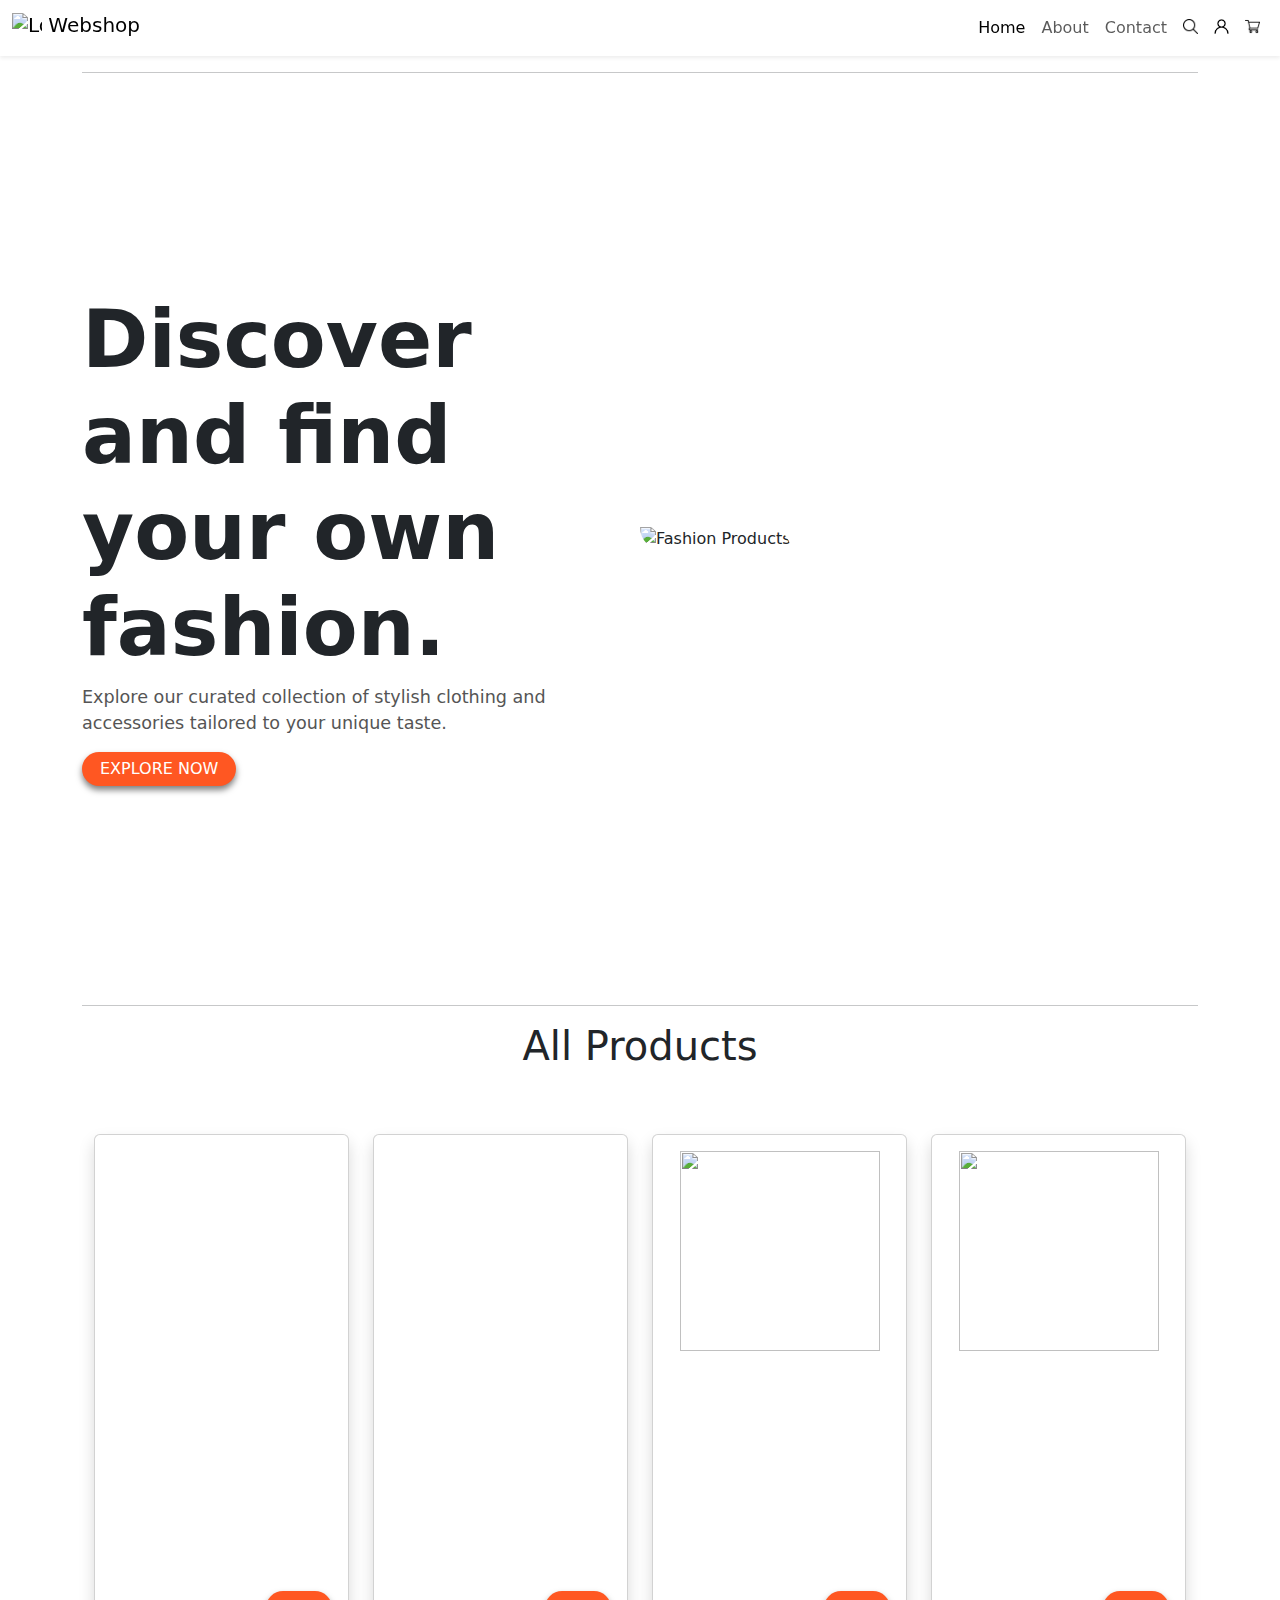
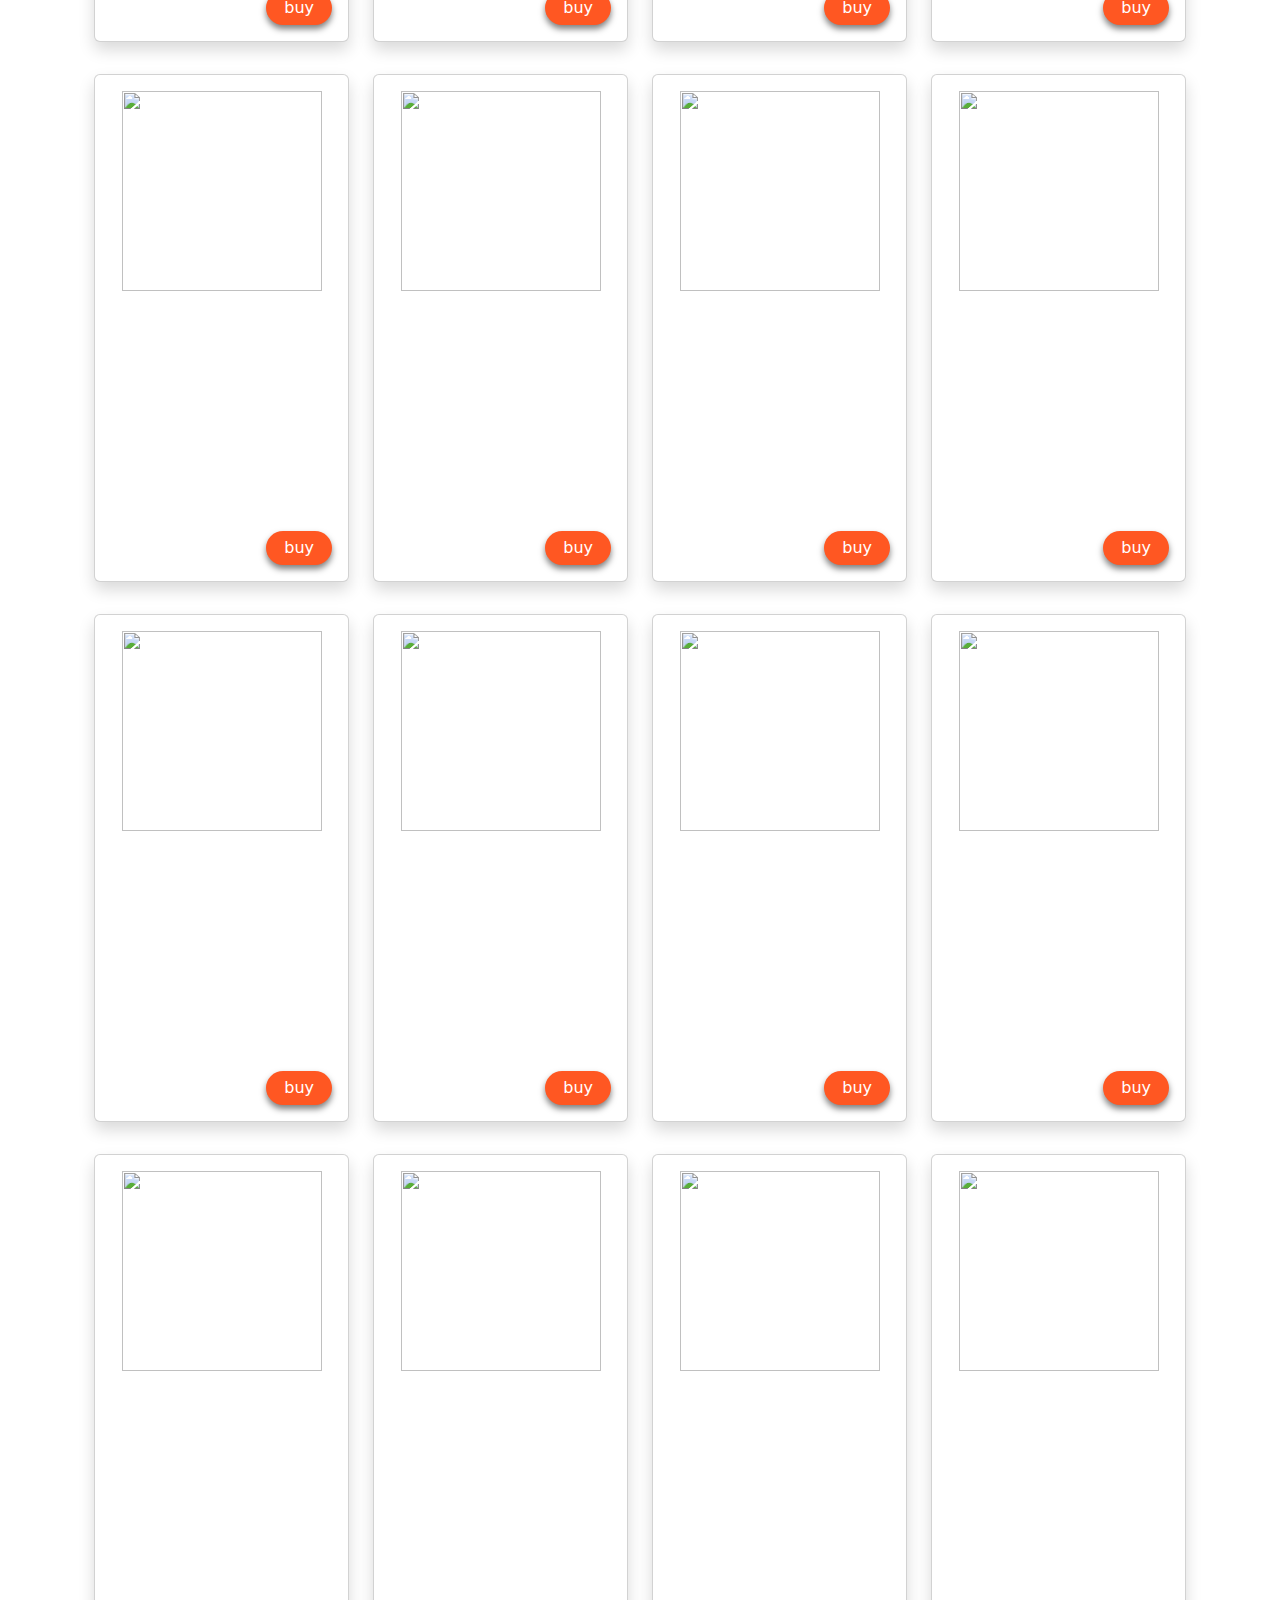
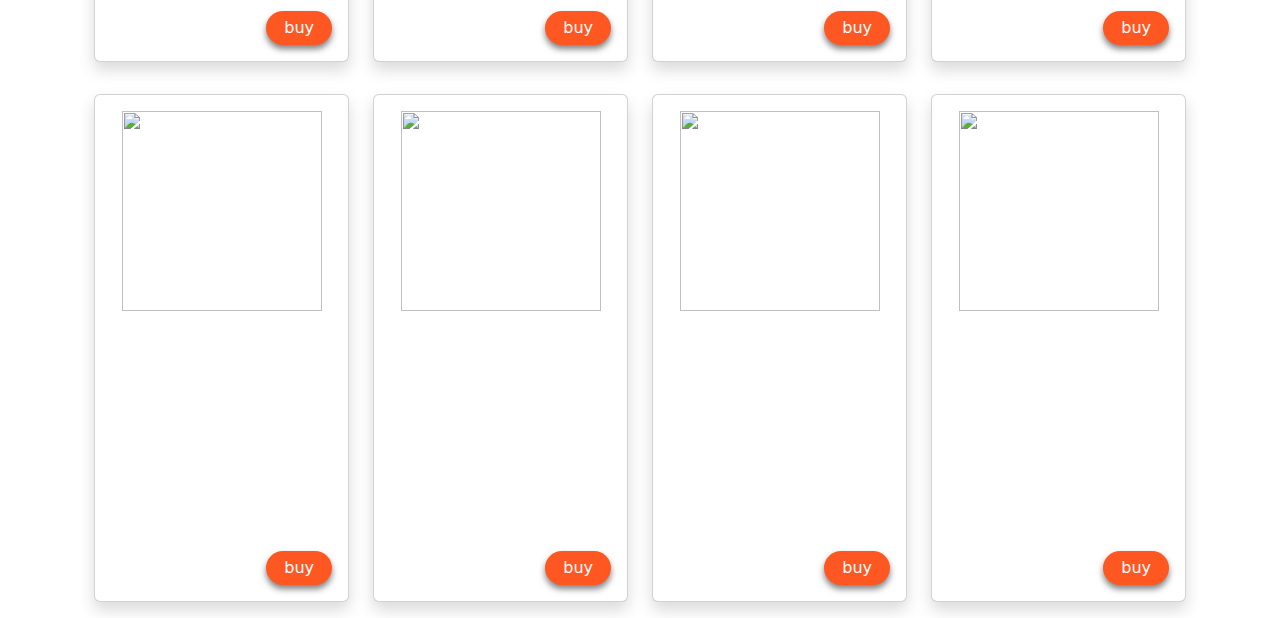
==== index.html @ f7eff8cb "avatar style GG ^^" ====
<!DOCTYPE html>
<html lang="en">
<head>
    <meta charset="UTF-8"/>
    <meta name="viewport" content="width=device-width, initial-scale=1.0"/>
    <title>Webshop</title>
    <link rel="stylesheet" href="bootstrap.css"/>
    <style>
        .nav-icon {
            position: relative;
            top: -2px;
        }

        .container-custom {
            min-height: 100vh;
            display: flex;
            align-items: center;
            justify-content: space-between;
            padding: 0;
        }

        .text-content h1 {
            font-size: 5rem;
            font-weight: bold;
        }

        .text-content p {
            font-size: 1.1rem;
            color: #555;
        }

        .btn-custom {
            background-color: #ff5722;
            border: none;
            padding: 5px 18px;
            color: white;
            border-radius: 30px;
            box-shadow: 0 4px 6px rgba(0, 0, 0, 0.5);

        }

        .btn-custom:hover {
            background-color: #e64a19;
        }

        .image-container img {
            width: 100%;
            border-top-right-radius: 30px;
            border-bottom-left-radius: 30px;
        }

        .row {
            margin: 0;
            width: 100%;
        }

        .col-md-6 {
            padding: 0;
        }

        .text-content {
            flex: 1;
        }

        .image-container {
            flex: 0 1 auto;
        }

        .productImage {
            display: block;
            margin: 0 auto 1rem auto;
            height: 200px;
            width: 200px;
            object-fit: contain;
        }

        .product-text-container {
            margin-top: 2rem;
            width: 100%;
            padding: 1rem;
            max-height: 180px;
            overflow: hidden;
            display: -webkit-box;
            -webkit-line-clamp: 3;
            -webkit-box-orient: vertical;
        }

        .product-title {
            font-size: 1rem;
            font-weight: bold;
            line-height: 1.25;
            margin-bottom: 1rem;
            height: 60px;
            overflow: hidden;
        }

        .product-desc {
            position: relative;
            height: 80px;
            overflow: hidden;
            min-height: 4rem;
            margin-bottom: 0;
            font-size: 0.9rem;
            -webkit-mask-image: -webkit-linear-gradient(180deg, black 70%, transparent 100%);
            mask-image: linear-gradient(180deg, black 70%, transparent 100%);

        }

        .price-buy-container {
            margin: 1rem 1rem;
            display: flex;
            justify-content: space-between;
            align-items: center;
        }

        .price {
            font-weight: bold;
            margin-right: 1px;
            font-size: 40px;
            color: #131313;

            background: linear-gradient(180deg, #9df5cd, #16537e);
            font-family: Papyrus;
            -webkit-background-clip: text;
            -webkit-text-fill-color: transparent;


        }

        @media (max-width: 767px) {
            .container-custom {
                flex-direction: column;
                text-align: center;
            }

            .text-content h1 {
                font-size: 3rem;
            }

            .text-content p {
                font-size: 1rem;
            }

            .btn-custom {
                width: 100%;
            }

            .image-container img {
                width: 80%;
                margin-top: 20px;
            }
        }
    </style>
</head>
<body>
<nav class="navbar sticky-top navbar-expand-sm navbar-light bg-white shadow-sm">
    <div class="container-fluid">
        <a href="#" class="navbar-brand mb-0 h1">
            <img
                    class="d-inline-block align-top"
                    src="./img/nav/andreas.png"
                    width="30"
                    height="30"
                    alt="Logo"
            />
            Webshop
        </a>
        <button
                type="button"
                data-bs-toggle="collapse"
                data-bs-target="#navbarNav"
                class="navbar-toggler"
                aria-controls="navbarNav"
                aria-expanded="false"
                aria-label="Toggle navigation"
        >
            <span class="navbar-toggler-icon"></span>
        </button>
        <div class="collapse navbar-collapse" id="navbarNav">
            <ul class="navbar-nav ms-auto d-flex align-items-center">
                <li class="nav-item">
                    <a href="#" class="nav-link active">Home</a>
                </li>
                <li class="nav-item">
                    <a href="#" class="nav-link" onclick="popupFn()">About</a>
                </li>
                <li class="nav-item">
                    <a href="#" class="nav-link" onclick="scrollToBottom()">Contact</a>
                </li>
                <li class="nav-item d-flex align-items-center">
                    <a class="nav-link" href="#">
                        <img class="nav-icon" src="./img/nav/search.png" alt="Search Icon" height="15"
                             draggable="false"/>
                    </a>
                </li>
                <li class="nav-item d-flex align-items-center">
                    <a class="nav-link" href="#">
                        <img class="nav-icon" src="./img/nav/account.png" alt="Account Icon" height="15"
                             draggable="false"/>
                    </a>
                </li>
                <li class="nav-item d-flex align-items-center">
                    <a class="nav-link" href="#">
                        <img class="nav-icon" src="./img/nav/shopping-cart.png" alt="Shopping Cart Icon" height="15"
                             draggable="false"/>
                    </a>
                </li>
            </ul>
        </div>
    </div>
</nav>


<div class="container">
    <hr>
</div>


<div class="container">
    <div class="container container-custom">
        <div class="row align-items-center w-100">
            <div class="col-md-6 text-content">
                <h1>Discover and find your own fashion.</h1>
                <p>Explore our curated collection of stylish clothing and accessories tailored to your unique taste.</p>
                <button class="btn btn-custom">EXPLORE NOW</button>
            </div>
            <div class="col-md-6">
                <div class="image-container">
                    <img src="./img/nav/bioglow.png" alt="Fashion Products" class="img-fluid">
                </div>
            </div>
        </div>
    </div>
</div>


<div class="container">
    <hr>
</div>
<div class="container text-center">
    <h1>All Products</h1>
</div>
<div class="container mt-5">
    <div class="row">
        <!-- cards: -->
        <div class="col-sm-6 col-lg-3 my-3">
            <div class="card shadow h-100">
                <div class="card-body">
                    <!-- pics -->
                    <div class="productImage">
                        <img id="bild0" src="" style="max-height: 15rem"/>
                    </div>
                    <!-- info -->
                    <div class="product-text-container">
                        <h5 id="title0" class="product-title mb-1"></h5>
                        <p id="desc0" class="card-text product-desc mb-0"></p>
                    </div>
                </div>
                <!-- bottom section -->
                <div class="price-buy-container">
                    <span id="price0" class="price"></span>
                    <div class="btn btn-custom">buy</div>
                </div>
            </div>
        </div>

        <div class="col-sm-6 col-lg-3 my-3">
            <div class="card shadow h-100">
                <div class="card-body">
                    <!-- pics -->
                    <div class="productImage">
                        <img id="bild1" src=""
                             style="max-height: 15rem"/>
                    </div>
                    <!-- info -->
                    <div class="product-text-container">
                        <h5 id="title1" class="product-title mb-1"></h5>
                        <p id="desc1" class="card-text product-desc mb-0"></p>
                    </div>
                </div>
                <!-- bottom section -->
                <div class="price-buy-container">
                    <span id="price1" class="price"></span>
                    <div class="btn btn-custom">buy</div>
                </div>
            </div>
        </div>
        <div class="col-sm-6 col-lg-3 my-3">
            <div class="card shadow h-100">
                <div class="card-body">
                    <!-- pics -->
                    <div class="productImage">
                        <img id="bild2" src="" class="productImage"
                             style="max-height: 15rem"/>
                    </div>
                    <!-- info -->
                    <div class="product-text-container">
                        <h5 id="title2" class="product-title mb-1"></h5>
                        <p id="desc2" class="card-text product-desc mb-0"></p>
                    </div>
                </div>
                <!-- bottom section -->
                <div class="price-buy-container">
                    <span id="price2" class="price"></span>
                    <div class="btn btn-custom">buy</div>
                </div>
            </div>
        </div>
        <div class="col-sm-6 col-lg-3 my-3">
            <div class="card shadow h-100">
                <div class="card-body">
                    <!-- pics -->
                    <div class="productImage">
                        <img id="bild3" src="" class="productImage"
                             style="max-height: 15rem"/>
                    </div>
                    <!-- info -->
                    <div class="product-text-container">
                        <h5 id="title3" class="product-title mb-1"></h5>
                        <p id="desc3" class="card-text product-desc mb-0"></p>
                    </div>
                </div>
                <!-- bottom section -->
                <div class="price-buy-container">
                    <span id="price3" class="price"></span>
                    <div class="btn btn-custom">buy</div>
                </div>
            </div>
        </div>
    </div>

    <div class="row">
        <div class="col-sm-6 col-lg-3 my-3">
            <div class="card shadow h-100">
                <div class="card-body">
                    <!-- pics -->
                    <div class="productImage">
                        <img id="bild4" src="" class="productImage"
                             style="max-height: 15rem"/>
                    </div>
                    <!-- info -->
                    <div class="product-text-container">
                        <h5 id="title4" class="product-title mb-1"></h5>
                        <p id="desc4" class="card-text product-desc mb-0"></p>
                    </div>
                </div>
                <!-- bottom section -->
                <div class="price-buy-container">
                    <span id="price4" class="price"></span>
                    <div class="btn btn-custom">buy</div>
                </div>
            </div>
        </div>
        <div class="col-sm-6 col-lg-3 my-3">
            <div class="card shadow h-100">
                <div class="card-body">
                    <!-- pics -->
                    <div class="productImage">
                        <img id="bild5" src="" class="productImage"
                             style="max-height: 15rem"/>
                    </div>
                    <!-- info -->
                    <div class="product-text-container">
                        <h5 id="title5" class="product-title mb-1"></h5>
                        <p id="desc5" class="card-text product-desc mb-0"></p>
                    </div>
                </div>
                <!-- bottom section -->
                <div class="price-buy-container">
                    <span id="price5" class="price"></span>
                    <div class="btn btn-custom">buy</div>
                </div>
            </div>
        </div>
        <div class="col-sm-6 col-lg-3 my-3">
            <div class="card shadow h-100">
                <div class="card-body">
                    <!-- pics -->
                    <div class="productImage">
                        <img id="bild6" src="" class="productImage"
                             style="max-height: 15rem"/>
                    </div>
                    <!-- info -->
                    <div class="product-text-container">
                        <h5 id="title6" class="product-title mb-1"></h5>
                        <p id="desc6" class="card-text product-desc mb-0"></p>
                    </div>
                </div>
                <!-- bottom section -->
                <div class="price-buy-container">
                    <span id="price6" class="price"></span>
                    <div class="btn btn-custom">buy</div>
                </div>
            </div>
        </div>
        <div class="col-sm-6 col-lg-3 my-3">
            <div class="card shadow h-100">
                <div class="card-body">
                    <!-- pics -->
                    <div class="productImage">
                        <img id="bild7" src="" class="productImage"
                             style="max-height: 15rem"/>
                    </div>
                    <!-- info -->
                    <div class="product-text-container">
                        <h5 id="title7" class="product-title mb-1"></h5>
                        <p id="desc7" class="card-text product-desc mb-0"></p>
                    </div>
                </div>
                <!-- bottom section -->
                <div class="price-buy-container">
                    <span id="price7" class="price"></span>
                    <div class="btn btn-custom">buy</div>
                </div>
            </div>
        </div>
    </div>

    <div class="row">
        <div class="col-sm-6 col-lg-3 my-3">
            <div class="card shadow h-100">
                <div class="card-body">
                    <!-- pics -->
                    <div class="productImage">
                        <img id="bild8" src="" class="productImage"
                             style="max-height: 15rem"/>
                    </div>
                    <!-- info -->
                    <div class="product-text-container">
                        <h5 id="title8" class="product-title mb-1"></h5>
                        <p id="desc8" class="card-text product-desc mb-0"></p>
                    </div>
                </div>
                <!-- bottom section -->
                <div class="price-buy-container">
                    <span id="price8" class="price"></span>
                    <div class="btn btn-custom">buy</div>
                </div>
            </div>
        </div>
        <div class="col-sm-6 col-lg-3 my-3">
            <div class="card shadow h-100">
                <div class="card-body">
                    <!-- pics -->
                    <div class="productImage">
                        <img id="bild9" src="" class="productImage"
                             style="max-height: 15rem"/>
                    </div>
                    <!-- info -->
                    <div class="product-text-container">
                        <h5 id="title9" class="product-title mb-1"></h5>
                        <p id="desc9" class="card-text product-desc mb-0"></p>
                    </div>
                </div>
                <!-- bottom section -->
                <div class="price-buy-container">
                    <span id="price9" class="price"></span>
                    <div class="btn btn-custom">buy</div>
                </div>
            </div>
        </div>
        <div class="col-sm-6 col-lg-3 my-3">
            <div class="card shadow h-100">
                <div class="card-body">
                    <!-- pics -->
                    <div class="productImage">
                        <img id="bild10" src="" class="productImage"
                             style="max-height: 15rem"/>
                    </div>
                    <!-- info -->
                    <div class="product-text-container">
                        <h5 id="title10" class="product-title mb-1"></h5>
                        <p id="desc10" class="card-text product-desc mb-0"></p>
                    </div>
                </div>
                <!-- bottom section -->
                <div class="price-buy-container">
                    <span id="price10" class="price"></span>
                    <div class="btn btn-custom">buy</div>
                </div>
            </div>
        </div>
        <div class="col-sm-6 col-lg-3 my-3">
            <div class="card shadow h-100">
                <div class="card-body">
                    <!-- pics -->
                    <div class="productImage">
                        <img id="bild11" src="" class="productImage"
                             style="max-height: 15rem"/>
                    </div>
                    <!-- info -->
                    <div class="product-text-container">
                        <h5 id="title11" class="product-title mb-1"></h5>
                        <p id="desc11" class="card-text product-desc mb-0"></p>
                    </div>
                </div>
                <!-- bottom section -->
                <div class="price-buy-container">
                    <span id="price11" class="price"></span>
                    <div class="btn btn-custom">buy</div>
                </div>
            </div>
        </div>
    </div>

    <div class="row">
        <div class="col-sm-6 col-lg-3 my-3">
            <div class="card shadow h-100">
                <div class="card-body">
                    <!-- pics -->
                    <div class="productImage">
                        <img id="bild12" src="" class="productImage"
                             style="max-height: 15rem"/>
                    </div>
                    <!-- info -->
                    <div class="product-text-container">
                        <h5 id="title12" class="product-title mb-1"></h5>
                        <p id="desc12" class="card-text product-desc mb-0"></p>
                    </div>
                </div>
                <!-- bottom section -->
                <div class="price-buy-container">
                    <span id="price12" class="price"></span>
                    <div class="btn btn-custom">buy</div>
                </div>
            </div>
        </div>
        <div class="col-sm-6 col-lg-3 my-3">
            <div class="card shadow h-100">
                <div class="card-body">
                    <!-- pics -->
                    <div class="productImage">
                        <img id="bild13" src="" class="productImage"
                             style="max-height: 15rem"/>
                    </div>
                    <!-- info -->
                    <div class="product-text-container">
                        <h5 id="title13" class="product-title mb-1"></h5>
                        <p id="desc13" class="card-text product-desc mb-0"></p>
                    </div>
                </div>
                <!-- bottom section -->
                <div class="price-buy-container">
                    <span id="price13" class="price"></span>
                    <div class="btn btn-custom">buy</div>
                </div>
            </div>
        </div>
        <div class="col-sm-6 col-lg-3 my-3">
            <div class="card shadow h-100">
                <div class="card-body">
                    <!-- pics -->
                    <div class="productImage">
                        <img id="bild14" src="" class="productImage"
                             style="max-height: 15rem"/>
                    </div>
                    <!-- info -->
                    <div class="product-text-container">
                        <h5 id="title14" class="product-title mb-1"></h5>
                        <p id="desc14" class="card-text product-desc mb-0"></p>
                    </div>
                </div>
                <!-- bottom section -->
                <div class="price-buy-container">
                    <span id="price14" class="price"></span>
                    <div class="btn btn-custom">buy</div>
                </div>
            </div>
        </div>
        <div class="col-sm-6 col-lg-3 my-3">
            <div class="card shadow h-100">
                <div class="card-body">
                    <!-- pics -->
                    <div class="productImage">
                        <img id="bild15" src="" class="productImage"
                             style="max-height: 15rem"/>
                    </div>
                    <!-- info -->
                    <div class="product-text-container">
                        <h5 id="title15" class="product-title mb-1"></h5>
                        <p id="desc15" class="card-text product-desc mb-0"></p>
                    </div>
                </div>
                <!-- bottom section -->
                <div class="price-buy-container">
                    <span id="price15" class="price"></span>
                    <div class="btn btn-custom">buy</div>
                </div>
            </div>
        </div>
    </div>

    <div class="row">
        <div class="col-sm-6 col-lg-3 my-3">
            <div class="card shadow h-100">
                <div class="card-body">
                    <!-- pics -->
                    <div class="productImage">
                        <img id="bild16" src="" class="productImage"
                             style="max-height: 15rem"/>
                    </div>
                    <!-- info -->
                    <div class="product-text-container">
                        <h5 id="title16" class="product-title mb-1"></h5>
                        <p id="desc16" class="card-text product-desc mb-0"></p>
                    </div>
                </div>
                <!-- bottom section -->
                <div class="price-buy-container">
                    <span id="price16" class="price"></span>
                    <div class="btn btn-custom">buy</div>
                </div>
            </div>
        </div>
        <div class="col-sm-6 col-lg-3 my-3">
            <div class="card shadow h-100">
                <div class="card-body">
                    <!-- pics -->
                    <div class="productImage">
                        <img id="bild17" src="" class="productImage"
                             style="max-height: 15rem"/>
                    </div>
                    <!-- info -->
                    <div class="product-text-container">
                        <h5 id="title17" class="product-title mb-1"></h5>
                        <p id="desc17" class="card-text product-desc mb-0"></p>
                    </div>
                </div>
                <!-- bottom section -->
                <div class="price-buy-container">
                    <span id="price17" class="price"></span>
                    <div class="btn btn-custom">buy</div>
                </div>
            </div>
        </div>
        <div class="col-sm-6 col-lg-3 my-3">
            <div class="card shadow h-100">
                <div class="card-body">
                    <!-- pics -->
                    <div class="productImage">
                        <img id="bild18" src="" class="productImage"
                             style="max-height: 15rem"/>
                    </div>
                    <!-- info -->
                    <div class="product-text-container">
                        <h5 id="title18" class="product-title mb-1"></h5>
                        <p id="desc18" class="card-text product-desc mb-0"></p>
                    </div>
                </div>
                <!-- bottom section -->
                <div class="price-buy-container">
                    <span id="price18" class="price"></span>
                    <div class="btn btn-custom">buy</div>
                </div>
            </div>
        </div>
        <div class="col-sm-6 col-lg-3 my-3">
            <div class="card shadow h-100">
                <div class="card-body">
                    <!-- pics -->
                    <div class="productImage">
                        <img id="bild19" src="" class="productImage"
                             style="max-height: 15rem"/>
                    </div>
                    <!-- info -->
                    <div class="product-text-container">
                        <h5 id="title19" class="product-title mb-1"></h5>
                        <p id="desc19" class="card-text product-desc mb-0"></p>
                    </div>
                </div>
                <!-- bottom section -->
                <div class="price-buy-container">
                    <span id="price19" class="price"></span>
                    <div class="btn btn-custom">buy</div>
                </div>
            </div>
        </div>
    </div>
</div>


<style>
    #popupDialog {
        display: none;
        position: fixed;
        top: 50%;
        left: 50%;
        transform: translate(-50%, -50%);
        padding: 20px;
        background-color: #fff;
        border: 1px solid #ccc;
        box-shadow: 0 4px 8px rgba(0, 0, 0, 0.1);
        z-index: 1000;
    }

    #overlay {
        display: none;
        position: fixed;
        top: 0;
        left: 0;
        width: 100%;
        height: 100%;
        background: rgba(0, 0, 0, 0.5);
        z-index: 999;
    }
</style>

<div id="overlay"></div>
<div id="popupDialog">
    <p>Welcome to our test webshop! <br><br>

        We are five students from Nackademin, working together to develop and refine our skills in web development and
        e-commerce. This project is part of our learning journey, where we experiment with different technologies,
        design principles, and functionalities to create a fully functional online store.
        <br>
        Our goal is to build a user-friendly and efficient webshop while gaining hands-on experience in coding, UX/UI
        design, and business logic. This is a test project, so while things may change and evolve, we appreciate any
        feedback as we continue to improve.
        <br><br>
        Thanks for checking out our site!

    </p>
    <button onclick="closeFn()">
        Close
    </button>
</div>

<script src="main.js"></script>
<script src="bootstrap.js"></script>
</body>
</html>
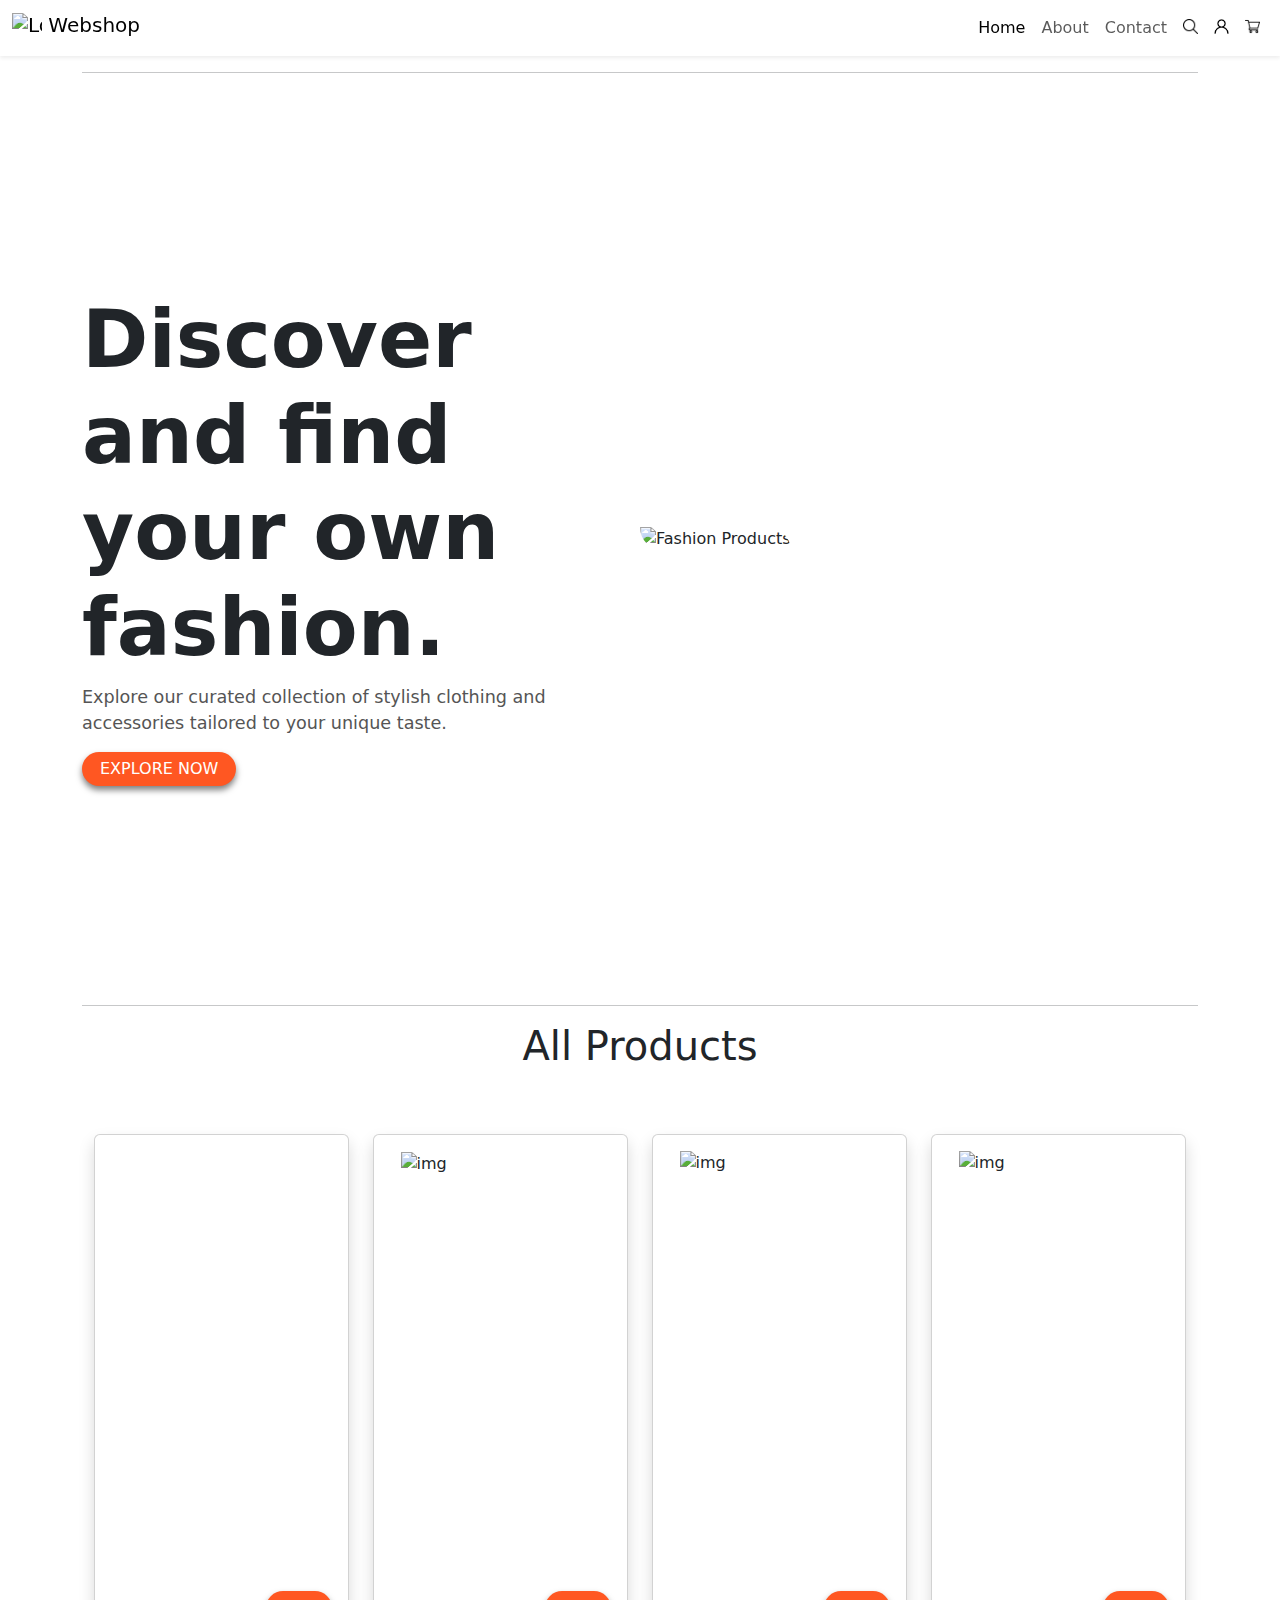
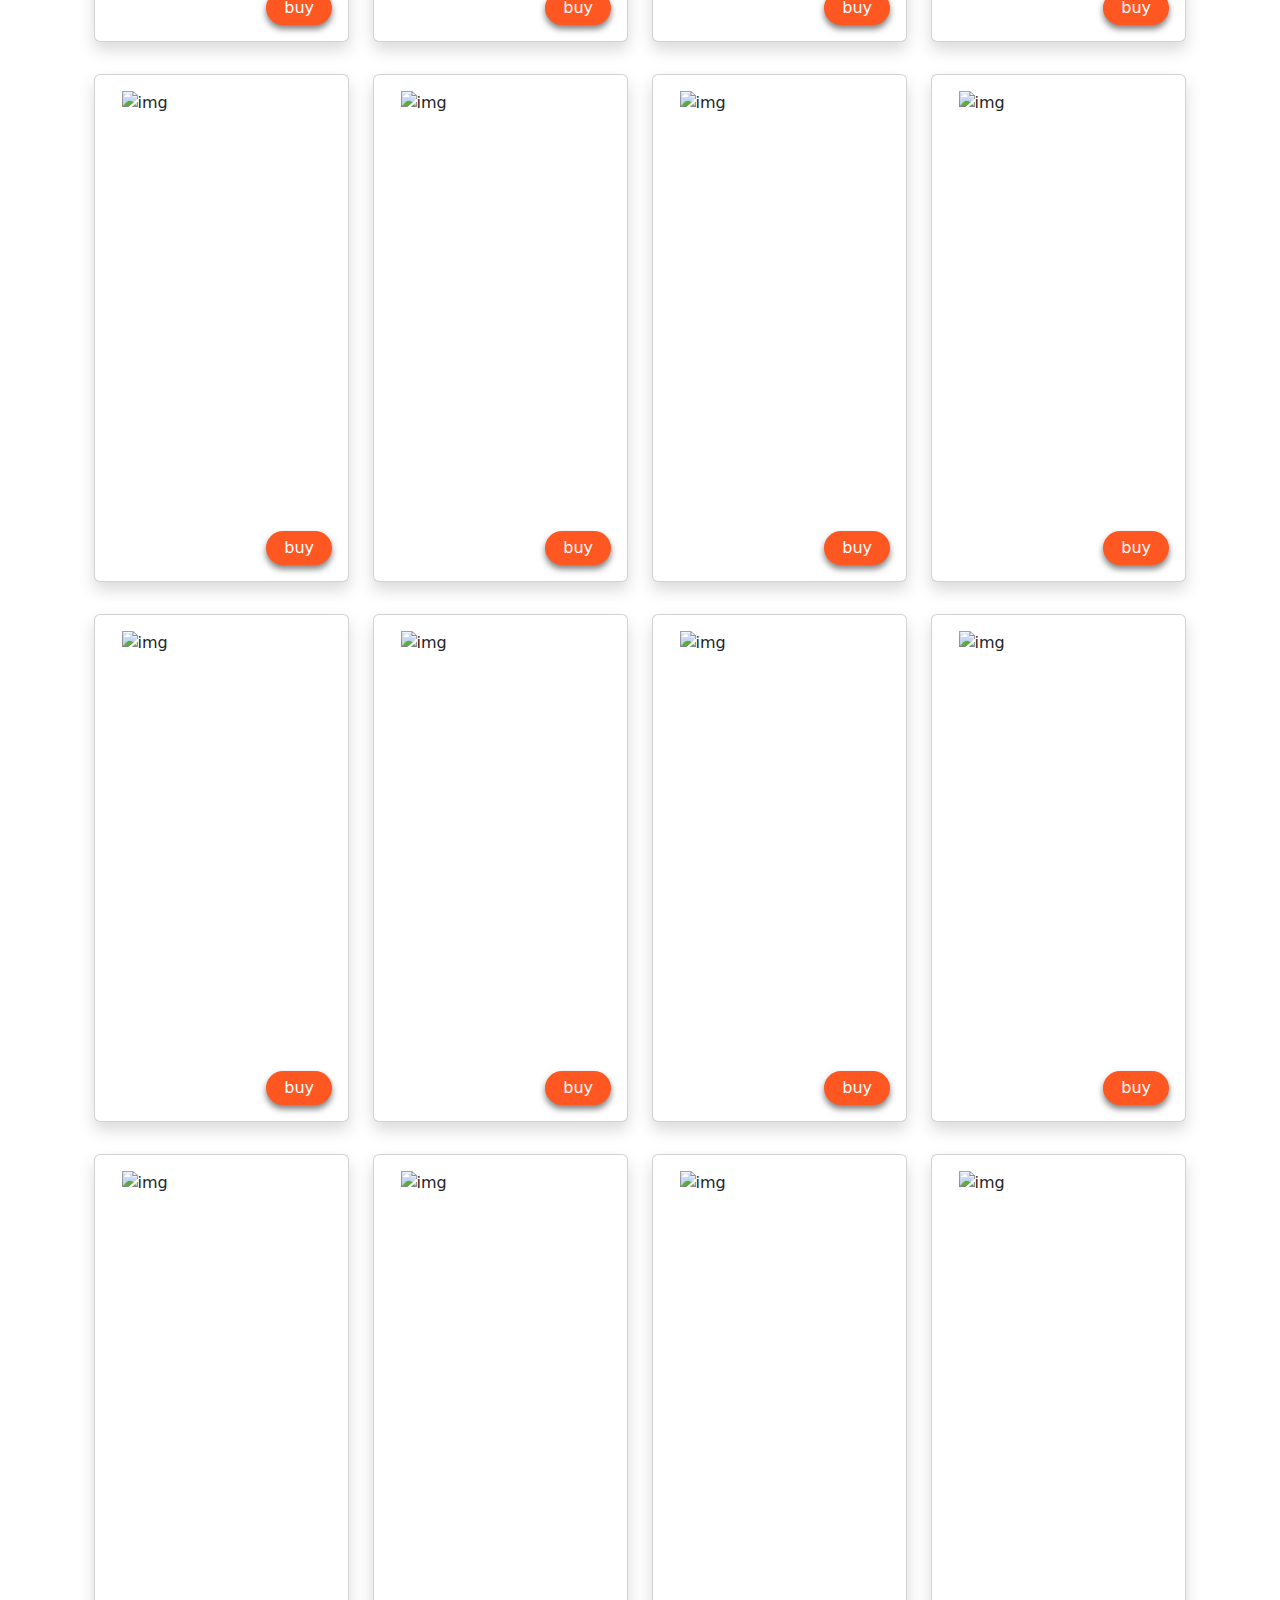
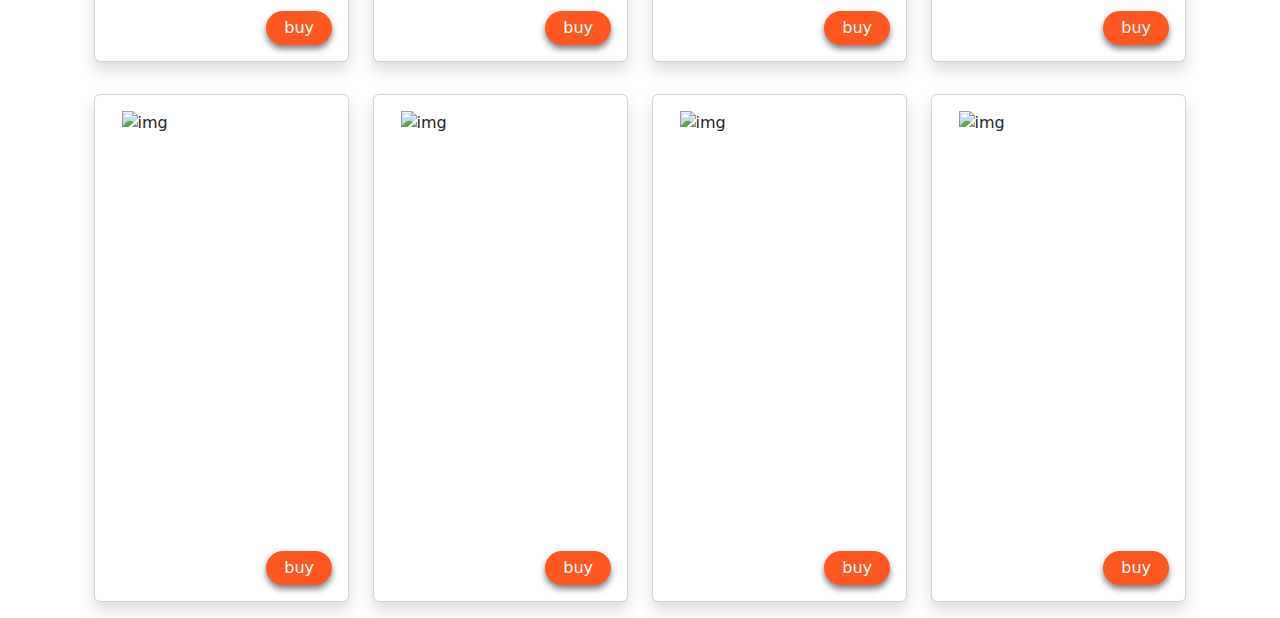
==== commit c55ac849: "-avatar, +img alt=" ====
--- a/index.html
+++ b/index.html
@@ -113,16 +113,17 @@
             align-items: center;
         }
 
-        .price {
+        .price-text {
             font-weight: bold;
             margin-right: 1px;
-            font-size: 40px;
+            font-size: 18px;
             color: #131313;
 
-            background: linear-gradient(180deg, #9df5cd, #16537e);
-            font-family: Papyrus;
-            -webkit-background-clip: text;
-            -webkit-text-fill-color: transparent;
+            <!-- Avatar -->
+            /*background: linear-gradient(180deg, #9df5cd, #16537e);*/
+            /*font-family: Papyrus;*/
+            /*-webkit-background-clip: text;*/
+            /*-webkit-text-fill-color: transparent;*/
 
 
         }
@@ -258,7 +259,7 @@
                 </div>
                 <!-- bottom section -->
                 <div class="price-buy-container">
-                    <span id="price0" class="price"></span>
+                    <span id="price0" class="price-text"></span>
                     <div class="btn btn-custom">buy</div>
                 </div>
             </div>
@@ -270,7 +271,7 @@
                     <!-- pics -->
                     <div class="productImage">
                         <img id="bild1" src=""
-                             style="max-height: 15rem"/>
+                             style="max-height: 15rem" alt="img"/>
                     </div>
                     <!-- info -->
                     <div class="product-text-container">
@@ -280,7 +281,7 @@
                 </div>
                 <!-- bottom section -->
                 <div class="price-buy-container">
-                    <span id="price1" class="price"></span>
+                    <span id="price1" class="price-text"></span>
                     <div class="btn btn-custom">buy</div>
                 </div>
             </div>
@@ -291,7 +292,7 @@
                     <!-- pics -->
                     <div class="productImage">
                         <img id="bild2" src="" class="productImage"
-                             style="max-height: 15rem"/>
+                             style="max-height: 15rem" alt="img"/>
                     </div>
                     <!-- info -->
                     <div class="product-text-container">
@@ -301,7 +302,7 @@
                 </div>
                 <!-- bottom section -->
                 <div class="price-buy-container">
-                    <span id="price2" class="price"></span>
+                    <span id="price2" class="price-text"></span>
                     <div class="btn btn-custom">buy</div>
                 </div>
             </div>
@@ -312,7 +313,7 @@
                     <!-- pics -->
                     <div class="productImage">
                         <img id="bild3" src="" class="productImage"
-                             style="max-height: 15rem"/>
+                             style="max-height: 15rem" alt="img"/>
                     </div>
                     <!-- info -->
                     <div class="product-text-container">
@@ -322,7 +323,7 @@
                 </div>
                 <!-- bottom section -->
                 <div class="price-buy-container">
-                    <span id="price3" class="price"></span>
+                    <span id="price3" class="price-text"></span>
                     <div class="btn btn-custom">buy</div>
                 </div>
             </div>
@@ -336,7 +337,7 @@
                     <!-- pics -->
                     <div class="productImage">
                         <img id="bild4" src="" class="productImage"
-                             style="max-height: 15rem"/>
+                             style="max-height: 15rem" alt="img"/>
                     </div>
                     <!-- info -->
                     <div class="product-text-container">
@@ -346,7 +347,7 @@
                 </div>
                 <!-- bottom section -->
                 <div class="price-buy-container">
-                    <span id="price4" class="price"></span>
+                    <span id="price4" class="price-text"></span>
                     <div class="btn btn-custom">buy</div>
                 </div>
             </div>
@@ -357,7 +358,7 @@
                     <!-- pics -->
                     <div class="productImage">
                         <img id="bild5" src="" class="productImage"
-                             style="max-height: 15rem"/>
+                             style="max-height: 15rem" alt="img"/>
                     </div>
                     <!-- info -->
                     <div class="product-text-container">
@@ -367,7 +368,7 @@
                 </div>
                 <!-- bottom section -->
                 <div class="price-buy-container">
-                    <span id="price5" class="price"></span>
+                    <span id="price5" class="price-text"></span>
                     <div class="btn btn-custom">buy</div>
                 </div>
             </div>
@@ -378,7 +379,7 @@
                     <!-- pics -->
                     <div class="productImage">
                         <img id="bild6" src="" class="productImage"
-                             style="max-height: 15rem"/>
+                             style="max-height: 15rem" alt="img"/>
                     </div>
                     <!-- info -->
                     <div class="product-text-container">
@@ -388,7 +389,7 @@
                 </div>
                 <!-- bottom section -->
                 <div class="price-buy-container">
-                    <span id="price6" class="price"></span>
+                    <span id="price6" class="price-text"></span>
                     <div class="btn btn-custom">buy</div>
                 </div>
             </div>
@@ -399,7 +400,7 @@
                     <!-- pics -->
                     <div class="productImage">
                         <img id="bild7" src="" class="productImage"
-                             style="max-height: 15rem"/>
+                             style="max-height: 15rem" alt="img"/>
                     </div>
                     <!-- info -->
                     <div class="product-text-container">
@@ -409,7 +410,7 @@
                 </div>
                 <!-- bottom section -->
                 <div class="price-buy-container">
-                    <span id="price7" class="price"></span>
+                    <span id="price7" class="price-text"></span>
                     <div class="btn btn-custom">buy</div>
                 </div>
             </div>
@@ -423,7 +424,7 @@
                     <!-- pics -->
                     <div class="productImage">
                         <img id="bild8" src="" class="productImage"
-                             style="max-height: 15rem"/>
+                             style="max-height: 15rem" alt="img"/>
                     </div>
                     <!-- info -->
                     <div class="product-text-container">
@@ -433,7 +434,7 @@
                 </div>
                 <!-- bottom section -->
                 <div class="price-buy-container">
-                    <span id="price8" class="price"></span>
+                    <span id="price8" class="price-text"></span>
                     <div class="btn btn-custom">buy</div>
                 </div>
             </div>
@@ -444,7 +445,7 @@
                     <!-- pics -->
                     <div class="productImage">
                         <img id="bild9" src="" class="productImage"
-                             style="max-height: 15rem"/>
+                             style="max-height: 15rem" alt="img"/>
                     </div>
                     <!-- info -->
                     <div class="product-text-container">
@@ -454,7 +455,7 @@
                 </div>
                 <!-- bottom section -->
                 <div class="price-buy-container">
-                    <span id="price9" class="price"></span>
+                    <span id="price9" class="price-text"></span>
                     <div class="btn btn-custom">buy</div>
                 </div>
             </div>
@@ -465,7 +466,7 @@
                     <!-- pics -->
                     <div class="productImage">
                         <img id="bild10" src="" class="productImage"
-                             style="max-height: 15rem"/>
+                             style="max-height: 15rem" alt="img"/>
                     </div>
                     <!-- info -->
                     <div class="product-text-container">
@@ -475,7 +476,7 @@
                 </div>
                 <!-- bottom section -->
                 <div class="price-buy-container">
-                    <span id="price10" class="price"></span>
+                    <span id="price10" class="price-text"></span>
                     <div class="btn btn-custom">buy</div>
                 </div>
             </div>
@@ -486,7 +487,7 @@
                     <!-- pics -->
                     <div class="productImage">
                         <img id="bild11" src="" class="productImage"
-                             style="max-height: 15rem"/>
+                             style="max-height: 15rem" alt="img"/>
                     </div>
                     <!-- info -->
                     <div class="product-text-container">
@@ -496,7 +497,7 @@
                 </div>
                 <!-- bottom section -->
                 <div class="price-buy-container">
-                    <span id="price11" class="price"></span>
+                    <span id="price11" class="price-text"></span>
                     <div class="btn btn-custom">buy</div>
                 </div>
             </div>
@@ -510,7 +511,7 @@
                     <!-- pics -->
                     <div class="productImage">
                         <img id="bild12" src="" class="productImage"
-                             style="max-height: 15rem"/>
+                             style="max-height: 15rem" alt="img"/>
                     </div>
                     <!-- info -->
                     <div class="product-text-container">
@@ -520,7 +521,7 @@
                 </div>
                 <!-- bottom section -->
                 <div class="price-buy-container">
-                    <span id="price12" class="price"></span>
+                    <span id="price12" class="price-text"></span>
                     <div class="btn btn-custom">buy</div>
                 </div>
             </div>
@@ -531,7 +532,7 @@
                     <!-- pics -->
                     <div class="productImage">
                         <img id="bild13" src="" class="productImage"
-                             style="max-height: 15rem"/>
+                             style="max-height: 15rem" alt="img"/>
                     </div>
                     <!-- info -->
                     <div class="product-text-container">
@@ -541,7 +542,7 @@
                 </div>
                 <!-- bottom section -->
                 <div class="price-buy-container">
-                    <span id="price13" class="price"></span>
+                    <span id="price13" class="price-text"></span>
                     <div class="btn btn-custom">buy</div>
                 </div>
             </div>
@@ -552,7 +553,7 @@
                     <!-- pics -->
                     <div class="productImage">
                         <img id="bild14" src="" class="productImage"
-                             style="max-height: 15rem"/>
+                             style="max-height: 15rem" alt="img"/>
                     </div>
                     <!-- info -->
                     <div class="product-text-container">
@@ -562,7 +563,7 @@
                 </div>
                 <!-- bottom section -->
                 <div class="price-buy-container">
-                    <span id="price14" class="price"></span>
+                    <span id="price14" class="price-text"></span>
                     <div class="btn btn-custom">buy</div>
                 </div>
             </div>
@@ -573,7 +574,7 @@
                     <!-- pics -->
                     <div class="productImage">
                         <img id="bild15" src="" class="productImage"
-                             style="max-height: 15rem"/>
+                             style="max-height: 15rem" alt="img"/>
                     </div>
                     <!-- info -->
                     <div class="product-text-container">
@@ -583,7 +584,7 @@
                 </div>
                 <!-- bottom section -->
                 <div class="price-buy-container">
-                    <span id="price15" class="price"></span>
+                    <span id="price15" class="price-text"></span>
                     <div class="btn btn-custom">buy</div>
                 </div>
             </div>
@@ -597,7 +598,7 @@
                     <!-- pics -->
                     <div class="productImage">
                         <img id="bild16" src="" class="productImage"
-                             style="max-height: 15rem"/>
+                             style="max-height: 15rem" alt="img"/>
                     </div>
                     <!-- info -->
                     <div class="product-text-container">
@@ -607,7 +608,7 @@
                 </div>
                 <!-- bottom section -->
                 <div class="price-buy-container">
-                    <span id="price16" class="price"></span>
+                    <span id="price16" class="price-text"></span>
                     <div class="btn btn-custom">buy</div>
                 </div>
             </div>
@@ -618,7 +619,7 @@
                     <!-- pics -->
                     <div class="productImage">
                         <img id="bild17" src="" class="productImage"
-                             style="max-height: 15rem"/>
+                             style="max-height: 15rem" alt="img"/>
                     </div>
                     <!-- info -->
                     <div class="product-text-container">
@@ -628,7 +629,7 @@
                 </div>
                 <!-- bottom section -->
                 <div class="price-buy-container">
-                    <span id="price17" class="price"></span>
+                    <span id="price17" class="price-text"></span>
                     <div class="btn btn-custom">buy</div>
                 </div>
             </div>
@@ -639,7 +640,7 @@
                     <!-- pics -->
                     <div class="productImage">
                         <img id="bild18" src="" class="productImage"
-                             style="max-height: 15rem"/>
+                             style="max-height: 15rem" alt="img"/>
                     </div>
                     <!-- info -->
                     <div class="product-text-container">
@@ -649,7 +650,7 @@
                 </div>
                 <!-- bottom section -->
                 <div class="price-buy-container">
-                    <span id="price18" class="price"></span>
+                    <span id="price18" class="price-text"></span>
                     <div class="btn btn-custom">buy</div>
                 </div>
             </div>
@@ -660,7 +661,7 @@
                     <!-- pics -->
                     <div class="productImage">
                         <img id="bild19" src="" class="productImage"
-                             style="max-height: 15rem"/>
+                             style="max-height: 15rem" alt="img"/>
                     </div>
                     <!-- info -->
                     <div class="product-text-container">
@@ -670,7 +671,7 @@
                 </div>
                 <!-- bottom section -->
                 <div class="price-buy-container">
-                    <span id="price19" class="price"></span>
+                    <span id="price19" class="price-text"></span>
                     <div class="btn btn-custom">buy</div>
                 </div>
             </div>
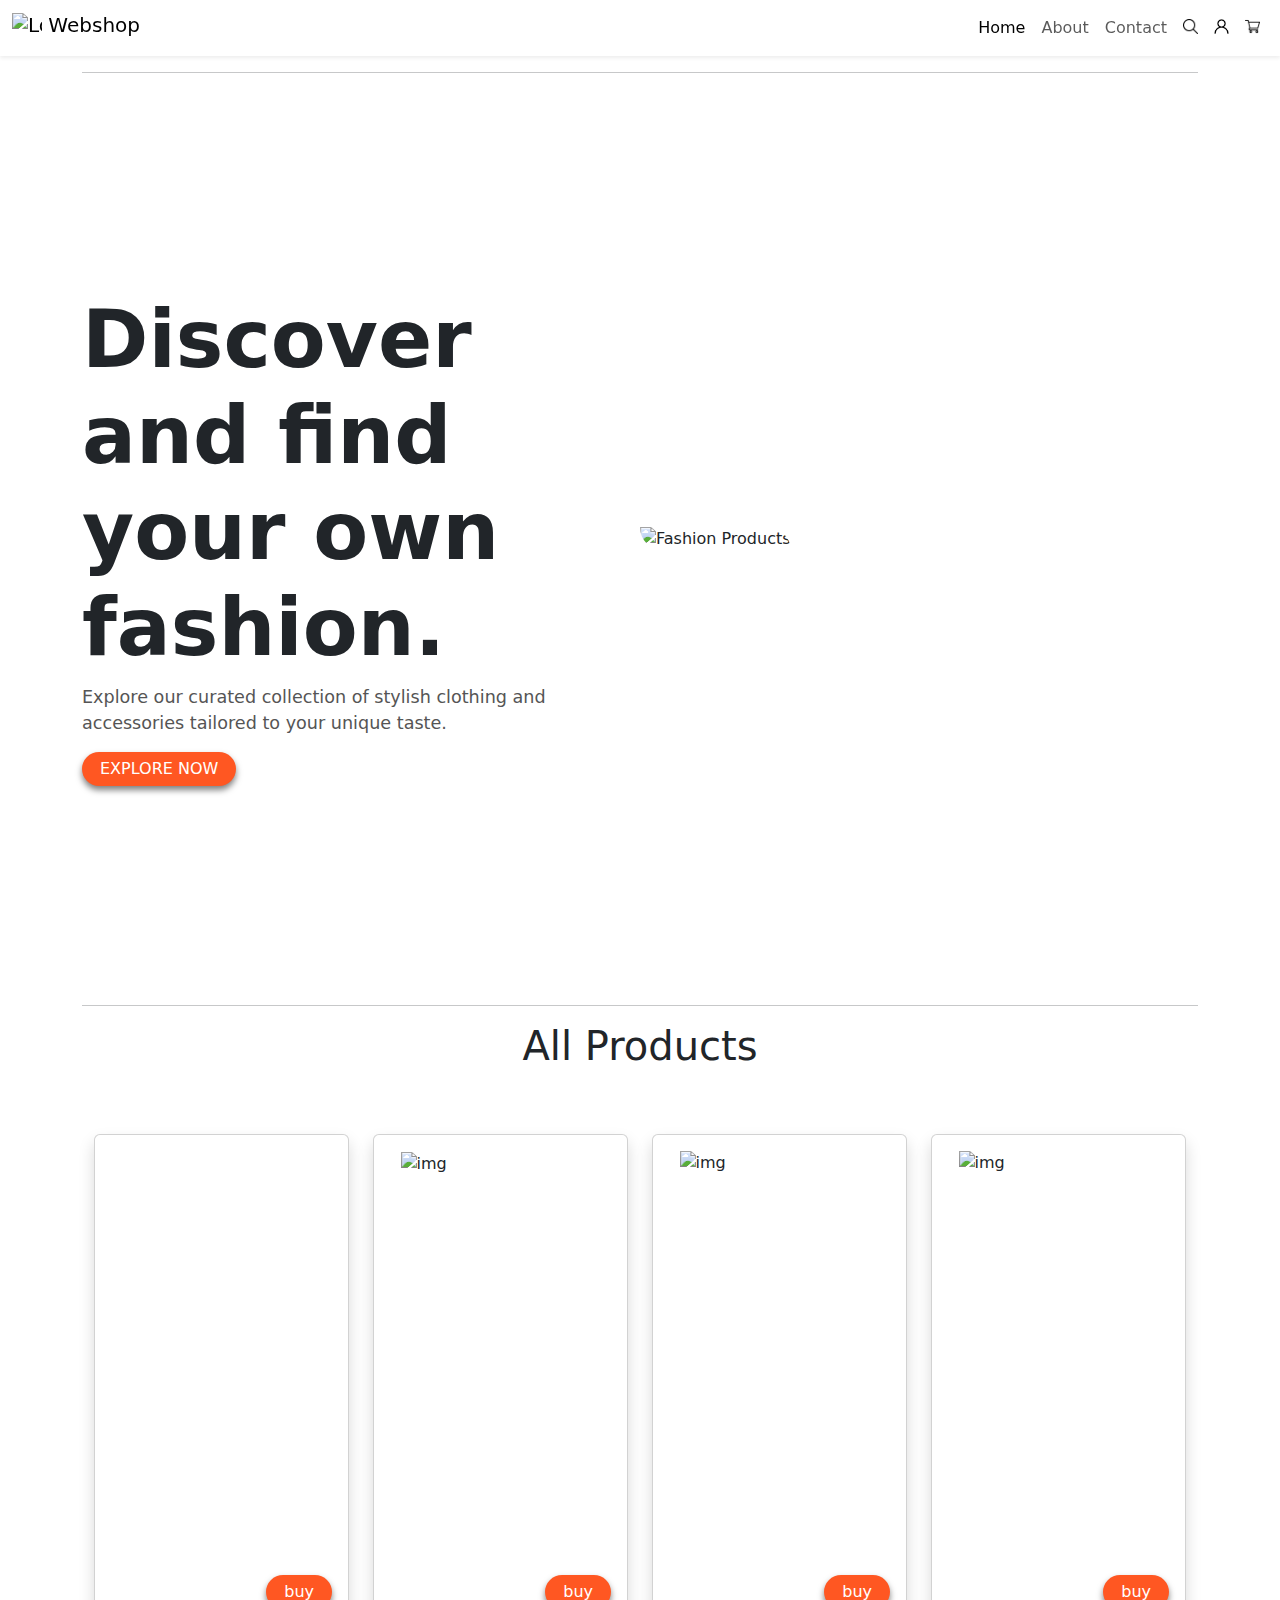
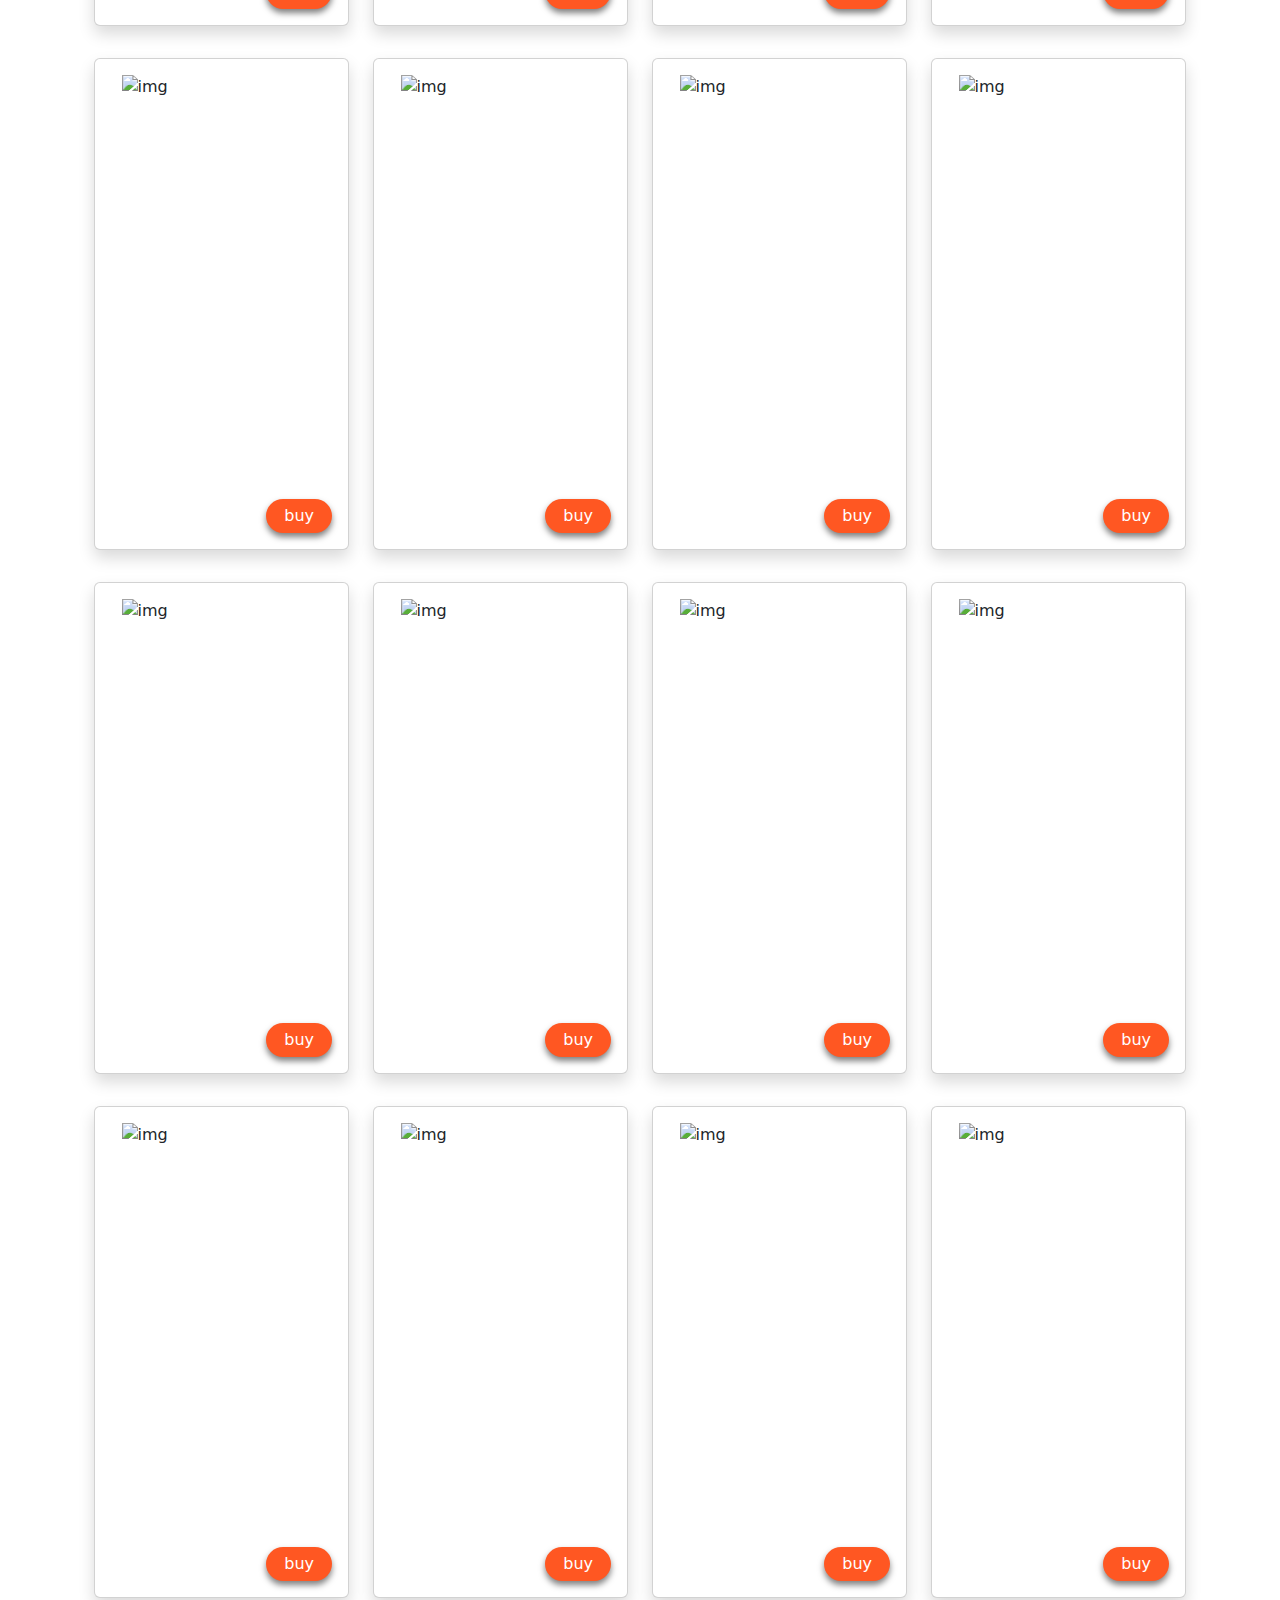
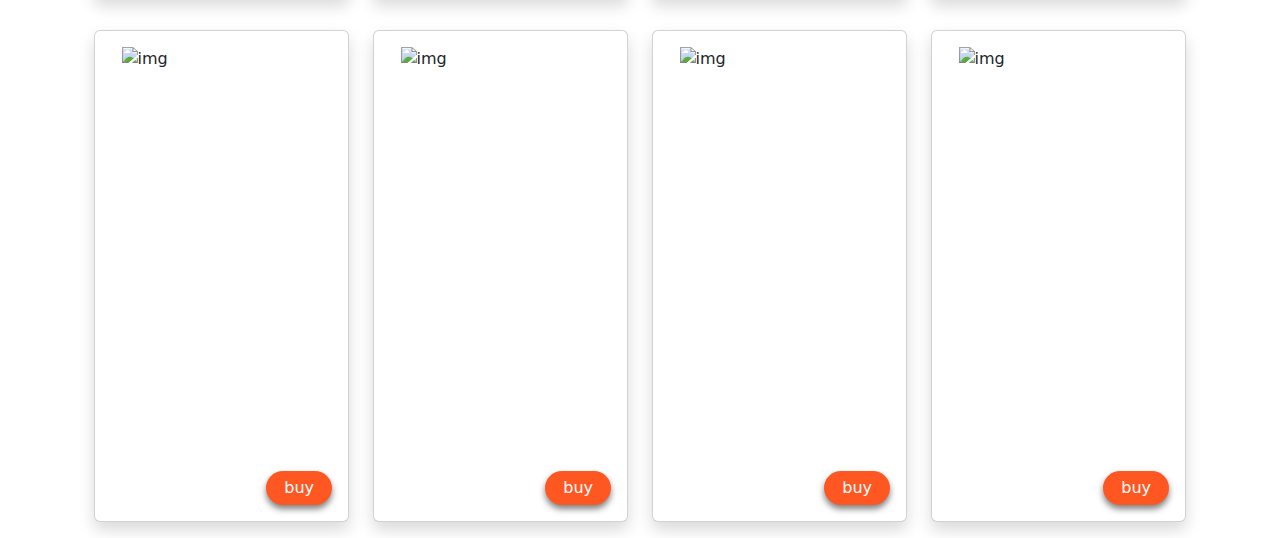
==== commit f6dacf6f: "kortare desc" ====
--- a/index.html
+++ b/index.html
@@ -96,7 +96,7 @@
 
         .product-desc {
             position: relative;
-            height: 80px;
+            height: 30px;
             overflow: hidden;
             min-height: 4rem;
             margin-bottom: 0;
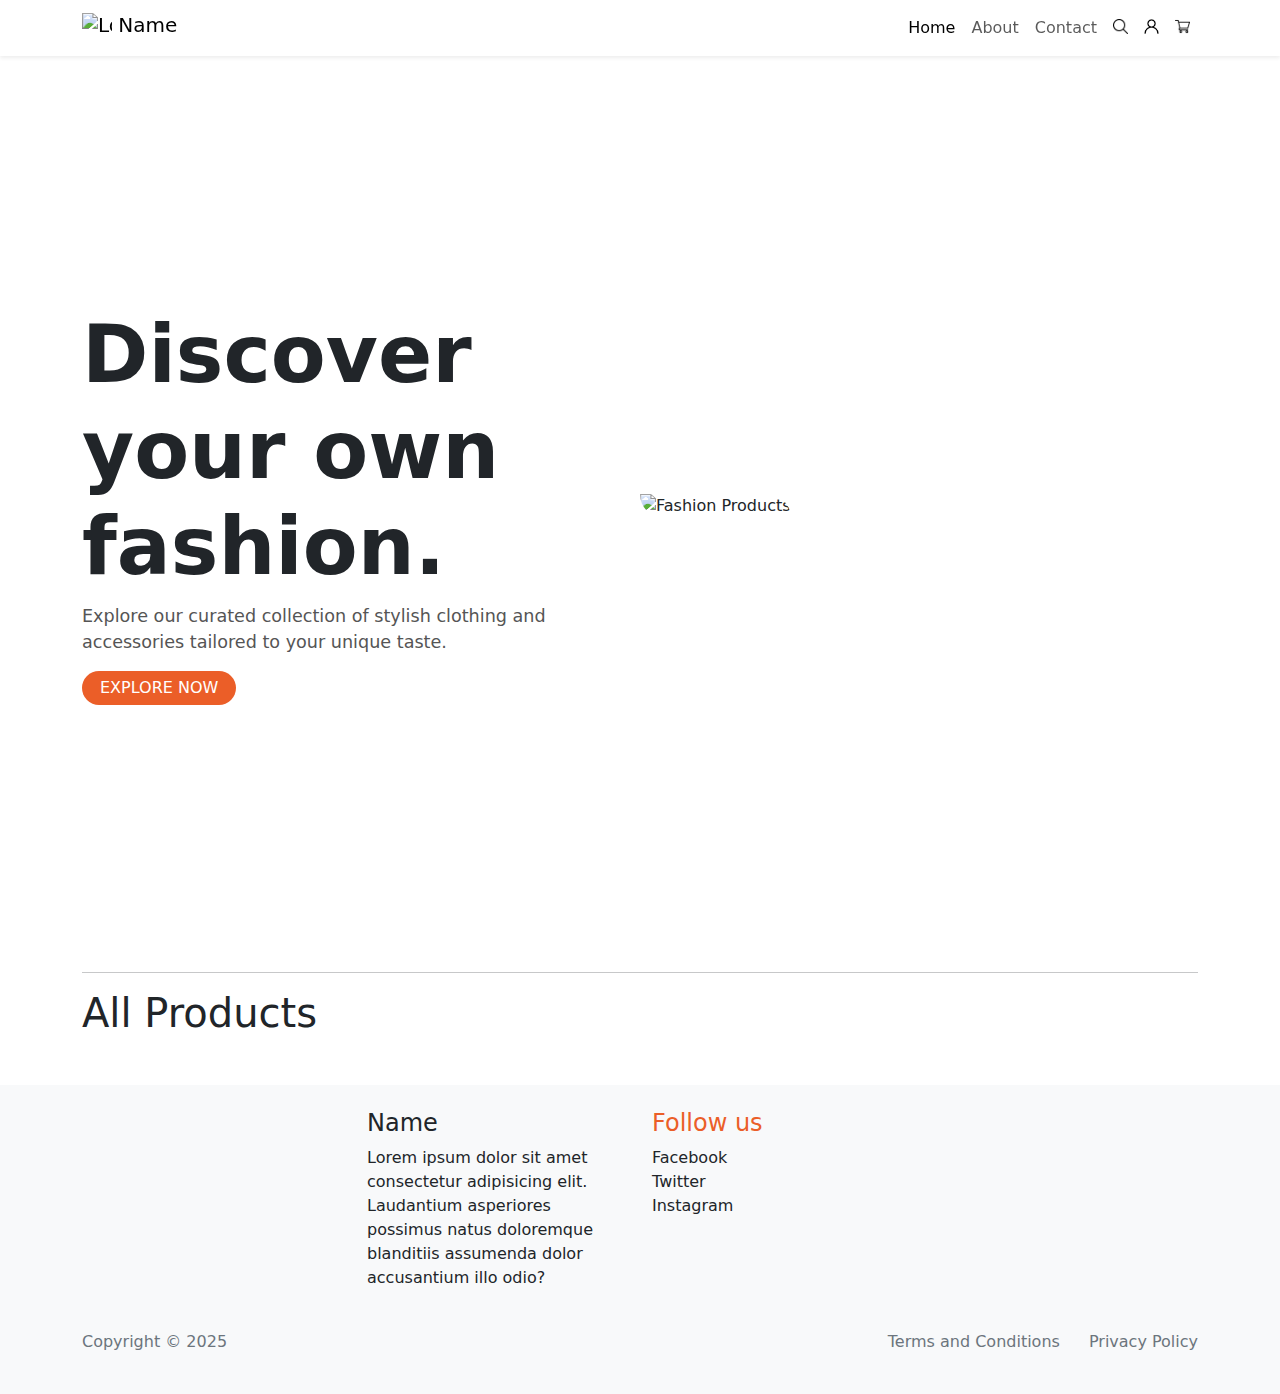
==== commit c7ab06db: "more rounded popups. validated HTML. some cleanup" ====
--- a/index.html
+++ b/index.html
@@ -1,732 +1,298 @@
 <!DOCTYPE html>
 <html lang="en">
+
 <head>
-    <meta charset="UTF-8"/>
-    <meta name="viewport" content="width=device-width, initial-scale=1.0"/>
-    <title>Webshop</title>
-    <link rel="stylesheet" href="bootstrap.css"/>
-    <style>
-        .nav-icon {
-            position: relative;
-            top: -2px;
-        }
-
-        .container-custom {
-            min-height: 100vh;
-            display: flex;
-            align-items: center;
-            justify-content: space-between;
-            padding: 0;
-        }
-
-        .text-content h1 {
-            font-size: 5rem;
-            font-weight: bold;
-        }
-
-        .text-content p {
-            font-size: 1.1rem;
-            color: #555;
-        }
-
-        .btn-custom {
-            background-color: #ff5722;
-            border: none;
-            padding: 5px 18px;
-            color: white;
-            border-radius: 30px;
-            box-shadow: 0 4px 6px rgba(0, 0, 0, 0.5);
-
-        }
-
-        .btn-custom:hover {
-            background-color: #e64a19;
-        }
-
-        .image-container img {
-            width: 100%;
-            border-top-right-radius: 30px;
-            border-bottom-left-radius: 30px;
-        }
-
-        .row {
-            margin: 0;
-            width: 100%;
-        }
-
-        .col-md-6 {
-            padding: 0;
-        }
-
-        .text-content {
-            flex: 1;
-        }
-
-        .image-container {
-            flex: 0 1 auto;
-        }
-
-        .productImage {
-            display: block;
-            margin: 0 auto 1rem auto;
-            height: 200px;
-            width: 200px;
-            object-fit: contain;
-        }
-
-        .product-text-container {
-            margin-top: 2rem;
-            width: 100%;
-            padding: 1rem;
-            max-height: 180px;
-            overflow: hidden;
-            display: -webkit-box;
-            -webkit-line-clamp: 3;
-            -webkit-box-orient: vertical;
-        }
-
-        .product-title {
-            font-size: 1rem;
-            font-weight: bold;
-            line-height: 1.25;
-            margin-bottom: 1rem;
-            height: 60px;
-            overflow: hidden;
-        }
-
-        .product-desc {
-            position: relative;
-            height: 30px;
-            overflow: hidden;
-            min-height: 4rem;
-            margin-bottom: 0;
-            font-size: 0.9rem;
-            -webkit-mask-image: -webkit-linear-gradient(180deg, black 70%, transparent 100%);
-            mask-image: linear-gradient(180deg, black 70%, transparent 100%);
-
-        }
-
-        .price-buy-container {
-            margin: 1rem 1rem;
-            display: flex;
-            justify-content: space-between;
-            align-items: center;
-        }
-
-        .price-text {
-            font-weight: bold;
-            margin-right: 1px;
-            font-size: 18px;
-            color: #131313;
-
-            <!-- Avatar -->
-            /*background: linear-gradient(180deg, #9df5cd, #16537e);*/
-            /*font-family: Papyrus;*/
-            /*-webkit-background-clip: text;*/
-            /*-webkit-text-fill-color: transparent;*/
-
-
-        }
-
-        @media (max-width: 767px) {
-            .container-custom {
-                flex-direction: column;
-                text-align: center;
-            }
-
-            .text-content h1 {
-                font-size: 3rem;
-            }
-
-            .text-content p {
-                font-size: 1rem;
-            }
-
-            .btn-custom {
-                width: 100%;
-            }
-
-            .image-container img {
-                width: 80%;
-                margin-top: 20px;
-            }
-        }
-    </style>
+  <meta charset="UTF-8">
+  <meta name="viewport" content="width=device-width, initial-scale=1.0">
+  <title>Arvids Sandbox</title>
+  <link rel="stylesheet" href="bootstrap.css" type="text/css">
+  <style>
+    .nav-icon {
+      position: relative;
+      top: -2px;
+    }
+
+    .scale-on-hover {
+      transition: transform 0.3s ease-in-out;
+    }
+
+    .scale-on-hover:hover {
+      transform: scale(1.05);
+    }
+
+    .container-custom {
+      min-height: 100vh;
+      display: flex;
+      align-items: center;
+      justify-content: space-between;
+      padding: 0;
+    }
+
+    .text-content h1 {
+      font-size: 5rem;
+      font-weight: bold;
+    }
+
+    .text-content p {
+      font-size: 1.1rem;
+      color: #555;
+    }
+
+    .btn-custom {
+      background-color: #EB5E28;
+      ;
+      border: none;
+      padding: 5px 18px;
+      color: white;
+      border-radius: 30px;
+
+    }
+
+    .btn-custom:hover {
+      background-color: #e64a19;
+    }
+
+    .image-container img {
+      width: 100%;
+      border-top-right-radius: 30px;
+      border-bottom-left-radius: 30px;
+    }
+
+    .text-content {
+      flex: 1;
+    }
+
+    .image-container {
+      flex: 0 1 auto;
+    }
+
+    .product-text-container {
+      margin-top: 2rem;
+      width: 100%;
+      padding: 1rem;
+      max-height: 180px;
+      overflow: hidden;
+      display: -webkit-box;
+      -webkit-line-clamp: 3;
+      -webkit-box-orient: vertical;
+    }
+
+    .product-title {
+      font-size: 1rem;
+      font-weight: bold;
+      line-height: 1.25;
+      margin-bottom: 1rem;
+      height: 60px;
+      overflow: hidden;
+    }
+
+    .product-desc {
+      position: relative;
+      height: 30px;
+      overflow: hidden;
+      min-height: 4rem;
+      margin-bottom: 0;
+      font-size: 0.9rem;
+      -webkit-mask-image: -webkit-linear-gradient(180deg, black 70%, transparent 100%);
+      mask-image: linear-gradient(180deg, black 70%, transparent 100%);
+
+    }
+
+    .price-buy-container {
+      margin: 1rem 1rem;
+      display: flex;
+      justify-content: space-between;
+      align-items: center;
+    }
+
+    .price-text {
+      font-weight: bold;
+      margin-right: 1px;
+      font-size: 18px;
+      color: #131313;
+    }
+
+    @media (max-width: 767px) {
+      .container-custom {
+        flex-direction: column;
+        text-align: center;
+      }
+
+      .text-content h1 {
+        font-size: 3rem;
+      }
+
+      .text-content p {
+        font-size: 1rem;
+      }
+
+      .image-container img {
+        width: 80%;
+        margin-top: 20px;
+      }
+    }
+
+    .text-orange {
+        color: #EB5E28 !important;
+    }
+  </style>
 </head>
+
 <body>
-<nav class="navbar sticky-top navbar-expand-sm navbar-light bg-white shadow-sm">
-    <div class="container-fluid">
-        <a href="#" class="navbar-brand mb-0 h1">
-            <img
-                    class="d-inline-block align-top"
-                    src="./img/nav/andreas.png"
-                    width="30"
-                    height="30"
-                    alt="Logo"
-            />
-            Webshop
-        </a>
-        <button
-                type="button"
-                data-bs-toggle="collapse"
-                data-bs-target="#navbarNav"
-                class="navbar-toggler"
-                aria-controls="navbarNav"
-                aria-expanded="false"
-                aria-label="Toggle navigation"
-        >
-            <span class="navbar-toggler-icon"></span>
-        </button>
-        <div class="collapse navbar-collapse" id="navbarNav">
-            <ul class="navbar-nav ms-auto d-flex align-items-center">
-                <li class="nav-item">
-                    <a href="#" class="nav-link active">Home</a>
-                </li>
-                <li class="nav-item">
-                    <a href="#" class="nav-link" onclick="popupFn()">About</a>
-                </li>
-                <li class="nav-item">
-                    <a href="#" class="nav-link" onclick="scrollToBottom()">Contact</a>
-                </li>
-                <li class="nav-item d-flex align-items-center">
-                    <a class="nav-link" href="#">
-                        <img class="nav-icon" src="./img/nav/search.png" alt="Search Icon" height="15"
-                             draggable="false"/>
-                    </a>
-                </li>
-                <li class="nav-item d-flex align-items-center">
-                    <a class="nav-link" href="#">
-                        <img class="nav-icon" src="./img/nav/account.png" alt="Account Icon" height="15"
-                             draggable="false"/>
-                    </a>
-                </li>
-                <li class="nav-item d-flex align-items-center">
-                    <a class="nav-link" href="#">
-                        <img class="nav-icon" src="./img/nav/shopping-cart.png" alt="Shopping Cart Icon" height="15"
-                             draggable="false"/>
-                    </a>
-                </li>
-            </ul>
-        </div>
-    </div>
-</nav>
-
-
-<div class="container">
+  <nav class="navbar sticky-top navbar-expand-sm navbar-light bg-white shadow-sm">
+    <div class="container">
+      <a href="#" class="navbar-brand mb-0 h1">
+        <img class="d-inline-block align-top" src="./img/nav/andreas.png" width="30" height="30" alt="Logo">
+        Name
+      </a>
+      <button type="button" data-bs-toggle="collapse" data-bs-target="#navbarNav" class="navbar-toggler"
+        aria-controls="navbarNav" aria-expanded="false" aria-label="Toggle navigation">
+        <span class="navbar-toggler-icon"></span>
+      </button>
+      <div class="collapse navbar-collapse" id="navbarNav">
+        <ul class="navbar-nav ms-auto d-flex align-items-center">
+          <li class="nav-item">
+            <a href="#" class="nav-link active">Home</a>
+          </li>
+          <li class="nav-item">
+            <a href="#" class="nav-link" data-bs-toggle="modal" data-bs-target="#aboutModal">About</a>
+          </li>
+          <li class="nav-item">
+            <a href="#" class="nav-link" onclick="scrollToBottom()">Contact</a>
+          </li>
+          <li class="nav-item d-flex align-items-center">
+            <a class="nav-link" href="#">
+              <img class="nav-icon" src="./img/nav/search.png" alt="Search Icon" height="15" draggable="false">
+            </a>
+          </li>
+          <li class="nav-item d-flex align-items-center">
+            <a class="nav-link" href="#">
+              <img class="nav-icon" src="./img/nav/account.png" alt="Account Icon" height="15" draggable="false">
+            </a>
+          </li>
+          <li class="nav-item d-flex align-items-center">
+            <a class="nav-link" href="#">
+              <img class="nav-icon" src="./img/nav/shopping-cart.png" alt="Shopping Cart Icon" height="15"
+                draggable="false">
+            </a>
+          </li>
+        </ul>
+      </div>
+    </div>
+  </nav>
+
+  <div class="container">
+    <div class="container container-custom">
+      <div class="row align-items-center w-100">
+        <div class="col-md-6 text-content">
+          <h1>Discover your own fashion.</h1>
+          <p>Explore our curated collection of stylish clothing and accessories tailored to your unique taste.</p>
+          <a class="btn btn-custom" href="#all-products">EXPLORE NOW</a>
+        </div>
+        <div class="col-md-6">
+          <div class="image-container">
+            <img src="./img/nav/bioglow.png" alt="Fashion Products" class="img-fluid">
+          </div>
+        </div>
+      </div>
+    </div>
+  </div>
+
+  <div class="container">
     <hr>
-</div>
-
-
-<div class="container">
-    <div class="container container-custom">
-        <div class="row align-items-center w-100">
-            <div class="col-md-6 text-content">
-                <h1>Discover and find your own fashion.</h1>
-                <p>Explore our curated collection of stylish clothing and accessories tailored to your unique taste.</p>
-                <button class="btn btn-custom">EXPLORE NOW</button>
+  </div>
+  <div class="container text-center">
+    <h1 class="text-start" id="all-products">All Products</h1>
+  </div>
+  <div class="container mt-5" id="prod-container">
+    <!-- Product cards from JS go here -->
+  </div>
+
+  <!-- Product Pop-up -->
+  <div class="modal fade" id="productModal" tabindex="-1" aria-labelledby="productModal" aria-hidden="true">
+    <div class="modal-dialog modal-dialog-centered modal-lg">
+      <div class="modal-content rounded-5">
+        <div class="modal-header border-0">
+          <button type="button" class="btn-close float-end mt-2 me-2" data-bs-dismiss="modal" aria-label="Close"></button>
+        </div>
+        <div class="modal-body mb-5 mx-4">
+          <div class="row gx-5">
+            <div class="col-md-4 my-auto">
+              <img src="[data-uri]" id="modal-img" class="img-fluid rounded translateY(-50%)" alt="Product image">
             </div>
-            <div class="col-md-6">
-                <div class="image-container">
-                    <img src="./img/nav/bioglow.png" alt="Fashion Products" class="img-fluid">
-                </div>
+            <div class="col-md-8">
+              <div class="card-body">
+                <h4 class="modal-title" id="modal-title">Modal title</h4>
+                <h5 id="modal-price" class="fw-bold my-3 text-orange">&nbsp;</h5>
+                <p class="card-text" id="modal-desc"></p>
+                <button type="button" class="btn btn-custom mt-3">Buy</button>
+              </div>
             </div>
-        </div>
-    </div>
-</div>
-
-
-<div class="container">
-    <hr>
-</div>
-<div class="container text-center">
-    <h1>All Products</h1>
-</div>
-<div class="container mt-5">
-    <div class="row">
-        <!-- cards: -->
-        <div class="col-sm-6 col-lg-3 my-3">
-            <div class="card shadow h-100">
-                <div class="card-body">
-                    <!-- pics -->
-                    <div class="productImage">
-                        <img id="bild0" src="" style="max-height: 15rem"/>
-                    </div>
-                    <!-- info -->
-                    <div class="product-text-container">
-                        <h5 id="title0" class="product-title mb-1"></h5>
-                        <p id="desc0" class="card-text product-desc mb-0"></p>
-                    </div>
-                </div>
-                <!-- bottom section -->
-                <div class="price-buy-container">
-                    <span id="price0" class="price-text"></span>
-                    <div class="btn btn-custom">buy</div>
-                </div>
-            </div>
-        </div>
-
-        <div class="col-sm-6 col-lg-3 my-3">
-            <div class="card shadow h-100">
-                <div class="card-body">
-                    <!-- pics -->
-                    <div class="productImage">
-                        <img id="bild1" src=""
-                             style="max-height: 15rem" alt="img"/>
-                    </div>
-                    <!-- info -->
-                    <div class="product-text-container">
-                        <h5 id="title1" class="product-title mb-1"></h5>
-                        <p id="desc1" class="card-text product-desc mb-0"></p>
-                    </div>
-                </div>
-                <!-- bottom section -->
-                <div class="price-buy-container">
-                    <span id="price1" class="price-text"></span>
-                    <div class="btn btn-custom">buy</div>
-                </div>
-            </div>
-        </div>
-        <div class="col-sm-6 col-lg-3 my-3">
-            <div class="card shadow h-100">
-                <div class="card-body">
-                    <!-- pics -->
-                    <div class="productImage">
-                        <img id="bild2" src="" class="productImage"
-                             style="max-height: 15rem" alt="img"/>
-                    </div>
-                    <!-- info -->
-                    <div class="product-text-container">
-                        <h5 id="title2" class="product-title mb-1"></h5>
-                        <p id="desc2" class="card-text product-desc mb-0"></p>
-                    </div>
-                </div>
-                <!-- bottom section -->
-                <div class="price-buy-container">
-                    <span id="price2" class="price-text"></span>
-                    <div class="btn btn-custom">buy</div>
-                </div>
-            </div>
-        </div>
-        <div class="col-sm-6 col-lg-3 my-3">
-            <div class="card shadow h-100">
-                <div class="card-body">
-                    <!-- pics -->
-                    <div class="productImage">
-                        <img id="bild3" src="" class="productImage"
-                             style="max-height: 15rem" alt="img"/>
-                    </div>
-                    <!-- info -->
-                    <div class="product-text-container">
-                        <h5 id="title3" class="product-title mb-1"></h5>
-                        <p id="desc3" class="card-text product-desc mb-0"></p>
-                    </div>
-                </div>
-                <!-- bottom section -->
-                <div class="price-buy-container">
-                    <span id="price3" class="price-text"></span>
-                    <div class="btn btn-custom">buy</div>
-                </div>
-            </div>
-        </div>
-    </div>
-
-    <div class="row">
-        <div class="col-sm-6 col-lg-3 my-3">
-            <div class="card shadow h-100">
-                <div class="card-body">
-                    <!-- pics -->
-                    <div class="productImage">
-                        <img id="bild4" src="" class="productImage"
-                             style="max-height: 15rem" alt="img"/>
-                    </div>
-                    <!-- info -->
-                    <div class="product-text-container">
-                        <h5 id="title4" class="product-title mb-1"></h5>
-                        <p id="desc4" class="card-text product-desc mb-0"></p>
-                    </div>
-                </div>
-                <!-- bottom section -->
-                <div class="price-buy-container">
-                    <span id="price4" class="price-text"></span>
-                    <div class="btn btn-custom">buy</div>
-                </div>
-            </div>
-        </div>
-        <div class="col-sm-6 col-lg-3 my-3">
-            <div class="card shadow h-100">
-                <div class="card-body">
-                    <!-- pics -->
-                    <div class="productImage">
-                        <img id="bild5" src="" class="productImage"
-                             style="max-height: 15rem" alt="img"/>
-                    </div>
-                    <!-- info -->
-                    <div class="product-text-container">
-                        <h5 id="title5" class="product-title mb-1"></h5>
-                        <p id="desc5" class="card-text product-desc mb-0"></p>
-                    </div>
-                </div>
-                <!-- bottom section -->
-                <div class="price-buy-container">
-                    <span id="price5" class="price-text"></span>
-                    <div class="btn btn-custom">buy</div>
-                </div>
-            </div>
-        </div>
-        <div class="col-sm-6 col-lg-3 my-3">
-            <div class="card shadow h-100">
-                <div class="card-body">
-                    <!-- pics -->
-                    <div class="productImage">
-                        <img id="bild6" src="" class="productImage"
-                             style="max-height: 15rem" alt="img"/>
-                    </div>
-                    <!-- info -->
-                    <div class="product-text-container">
-                        <h5 id="title6" class="product-title mb-1"></h5>
-                        <p id="desc6" class="card-text product-desc mb-0"></p>
-                    </div>
-                </div>
-                <!-- bottom section -->
-                <div class="price-buy-container">
-                    <span id="price6" class="price-text"></span>
-                    <div class="btn btn-custom">buy</div>
-                </div>
-            </div>
-        </div>
-        <div class="col-sm-6 col-lg-3 my-3">
-            <div class="card shadow h-100">
-                <div class="card-body">
-                    <!-- pics -->
-                    <div class="productImage">
-                        <img id="bild7" src="" class="productImage"
-                             style="max-height: 15rem" alt="img"/>
-                    </div>
-                    <!-- info -->
-                    <div class="product-text-container">
-                        <h5 id="title7" class="product-title mb-1"></h5>
-                        <p id="desc7" class="card-text product-desc mb-0"></p>
-                    </div>
-                </div>
-                <!-- bottom section -->
-                <div class="price-buy-container">
-                    <span id="price7" class="price-text"></span>
-                    <div class="btn btn-custom">buy</div>
-                </div>
-            </div>
-        </div>
-    </div>
-
-    <div class="row">
-        <div class="col-sm-6 col-lg-3 my-3">
-            <div class="card shadow h-100">
-                <div class="card-body">
-                    <!-- pics -->
-                    <div class="productImage">
-                        <img id="bild8" src="" class="productImage"
-                             style="max-height: 15rem" alt="img"/>
-                    </div>
-                    <!-- info -->
-                    <div class="product-text-container">
-                        <h5 id="title8" class="product-title mb-1"></h5>
-                        <p id="desc8" class="card-text product-desc mb-0"></p>
-                    </div>
-                </div>
-                <!-- bottom section -->
-                <div class="price-buy-container">
-                    <span id="price8" class="price-text"></span>
-                    <div class="btn btn-custom">buy</div>
-                </div>
-            </div>
-        </div>
-        <div class="col-sm-6 col-lg-3 my-3">
-            <div class="card shadow h-100">
-                <div class="card-body">
-                    <!-- pics -->
-                    <div class="productImage">
-                        <img id="bild9" src="" class="productImage"
-                             style="max-height: 15rem" alt="img"/>
-                    </div>
-                    <!-- info -->
-                    <div class="product-text-container">
-                        <h5 id="title9" class="product-title mb-1"></h5>
-                        <p id="desc9" class="card-text product-desc mb-0"></p>
-                    </div>
-                </div>
-                <!-- bottom section -->
-                <div class="price-buy-container">
-                    <span id="price9" class="price-text"></span>
-                    <div class="btn btn-custom">buy</div>
-                </div>
-            </div>
-        </div>
-        <div class="col-sm-6 col-lg-3 my-3">
-            <div class="card shadow h-100">
-                <div class="card-body">
-                    <!-- pics -->
-                    <div class="productImage">
-                        <img id="bild10" src="" class="productImage"
-                             style="max-height: 15rem" alt="img"/>
-                    </div>
-                    <!-- info -->
-                    <div class="product-text-container">
-                        <h5 id="title10" class="product-title mb-1"></h5>
-                        <p id="desc10" class="card-text product-desc mb-0"></p>
-                    </div>
-                </div>
-                <!-- bottom section -->
-                <div class="price-buy-container">
-                    <span id="price10" class="price-text"></span>
-                    <div class="btn btn-custom">buy</div>
-                </div>
-            </div>
-        </div>
-        <div class="col-sm-6 col-lg-3 my-3">
-            <div class="card shadow h-100">
-                <div class="card-body">
-                    <!-- pics -->
-                    <div class="productImage">
-                        <img id="bild11" src="" class="productImage"
-                             style="max-height: 15rem" alt="img"/>
-                    </div>
-                    <!-- info -->
-                    <div class="product-text-container">
-                        <h5 id="title11" class="product-title mb-1"></h5>
-                        <p id="desc11" class="card-text product-desc mb-0"></p>
-                    </div>
-                </div>
-                <!-- bottom section -->
-                <div class="price-buy-container">
-                    <span id="price11" class="price-text"></span>
-                    <div class="btn btn-custom">buy</div>
-                </div>
-            </div>
-        </div>
-    </div>
-
-    <div class="row">
-        <div class="col-sm-6 col-lg-3 my-3">
-            <div class="card shadow h-100">
-                <div class="card-body">
-                    <!-- pics -->
-                    <div class="productImage">
-                        <img id="bild12" src="" class="productImage"
-                             style="max-height: 15rem" alt="img"/>
-                    </div>
-                    <!-- info -->
-                    <div class="product-text-container">
-                        <h5 id="title12" class="product-title mb-1"></h5>
-                        <p id="desc12" class="card-text product-desc mb-0"></p>
-                    </div>
-                </div>
-                <!-- bottom section -->
-                <div class="price-buy-container">
-                    <span id="price12" class="price-text"></span>
-                    <div class="btn btn-custom">buy</div>
-                </div>
-            </div>
-        </div>
-        <div class="col-sm-6 col-lg-3 my-3">
-            <div class="card shadow h-100">
-                <div class="card-body">
-                    <!-- pics -->
-                    <div class="productImage">
-                        <img id="bild13" src="" class="productImage"
-                             style="max-height: 15rem" alt="img"/>
-                    </div>
-                    <!-- info -->
-                    <div class="product-text-container">
-                        <h5 id="title13" class="product-title mb-1"></h5>
-                        <p id="desc13" class="card-text product-desc mb-0"></p>
-                    </div>
-                </div>
-                <!-- bottom section -->
-                <div class="price-buy-container">
-                    <span id="price13" class="price-text"></span>
-                    <div class="btn btn-custom">buy</div>
-                </div>
-            </div>
-        </div>
-        <div class="col-sm-6 col-lg-3 my-3">
-            <div class="card shadow h-100">
-                <div class="card-body">
-                    <!-- pics -->
-                    <div class="productImage">
-                        <img id="bild14" src="" class="productImage"
-                             style="max-height: 15rem" alt="img"/>
-                    </div>
-                    <!-- info -->
-                    <div class="product-text-container">
-                        <h5 id="title14" class="product-title mb-1"></h5>
-                        <p id="desc14" class="card-text product-desc mb-0"></p>
-                    </div>
-                </div>
-                <!-- bottom section -->
-                <div class="price-buy-container">
-                    <span id="price14" class="price-text"></span>
-                    <div class="btn btn-custom">buy</div>
-                </div>
-            </div>
-        </div>
-        <div class="col-sm-6 col-lg-3 my-3">
-            <div class="card shadow h-100">
-                <div class="card-body">
-                    <!-- pics -->
-                    <div class="productImage">
-                        <img id="bild15" src="" class="productImage"
-                             style="max-height: 15rem" alt="img"/>
-                    </div>
-                    <!-- info -->
-                    <div class="product-text-container">
-                        <h5 id="title15" class="product-title mb-1"></h5>
-                        <p id="desc15" class="card-text product-desc mb-0"></p>
-                    </div>
-                </div>
-                <!-- bottom section -->
-                <div class="price-buy-container">
-                    <span id="price15" class="price-text"></span>
-                    <div class="btn btn-custom">buy</div>
-                </div>
-            </div>
-        </div>
-    </div>
-
-    <div class="row">
-        <div class="col-sm-6 col-lg-3 my-3">
-            <div class="card shadow h-100">
-                <div class="card-body">
-                    <!-- pics -->
-                    <div class="productImage">
-                        <img id="bild16" src="" class="productImage"
-                             style="max-height: 15rem" alt="img"/>
-                    </div>
-                    <!-- info -->
-                    <div class="product-text-container">
-                        <h5 id="title16" class="product-title mb-1"></h5>
-                        <p id="desc16" class="card-text product-desc mb-0"></p>
-                    </div>
-                </div>
-                <!-- bottom section -->
-                <div class="price-buy-container">
-                    <span id="price16" class="price-text"></span>
-                    <div class="btn btn-custom">buy</div>
-                </div>
-            </div>
-        </div>
-        <div class="col-sm-6 col-lg-3 my-3">
-            <div class="card shadow h-100">
-                <div class="card-body">
-                    <!-- pics -->
-                    <div class="productImage">
-                        <img id="bild17" src="" class="productImage"
-                             style="max-height: 15rem" alt="img"/>
-                    </div>
-                    <!-- info -->
-                    <div class="product-text-container">
-                        <h5 id="title17" class="product-title mb-1"></h5>
-                        <p id="desc17" class="card-text product-desc mb-0"></p>
-                    </div>
-                </div>
-                <!-- bottom section -->
-                <div class="price-buy-container">
-                    <span id="price17" class="price-text"></span>
-                    <div class="btn btn-custom">buy</div>
-                </div>
-            </div>
-        </div>
-        <div class="col-sm-6 col-lg-3 my-3">
-            <div class="card shadow h-100">
-                <div class="card-body">
-                    <!-- pics -->
-                    <div class="productImage">
-                        <img id="bild18" src="" class="productImage"
-                             style="max-height: 15rem" alt="img"/>
-                    </div>
-                    <!-- info -->
-                    <div class="product-text-container">
-                        <h5 id="title18" class="product-title mb-1"></h5>
-                        <p id="desc18" class="card-text product-desc mb-0"></p>
-                    </div>
-                </div>
-                <!-- bottom section -->
-                <div class="price-buy-container">
-                    <span id="price18" class="price-text"></span>
-                    <div class="btn btn-custom">buy</div>
-                </div>
-            </div>
-        </div>
-        <div class="col-sm-6 col-lg-3 my-3">
-            <div class="card shadow h-100">
-                <div class="card-body">
-                    <!-- pics -->
-                    <div class="productImage">
-                        <img id="bild19" src="" class="productImage"
-                             style="max-height: 15rem" alt="img"/>
-                    </div>
-                    <!-- info -->
-                    <div class="product-text-container">
-                        <h5 id="title19" class="product-title mb-1"></h5>
-                        <p id="desc19" class="card-text product-desc mb-0"></p>
-                    </div>
-                </div>
-                <!-- bottom section -->
-                <div class="price-buy-container">
-                    <span id="price19" class="price-text"></span>
-                    <div class="btn btn-custom">buy</div>
-                </div>
-            </div>
-        </div>
-    </div>
-</div>
-
-
-<style>
-    #popupDialog {
-        display: none;
-        position: fixed;
-        top: 50%;
-        left: 50%;
-        transform: translate(-50%, -50%);
-        padding: 20px;
-        background-color: #fff;
-        border: 1px solid #ccc;
-        box-shadow: 0 4px 8px rgba(0, 0, 0, 0.1);
-        z-index: 1000;
-    }
-
-    #overlay {
-        display: none;
-        position: fixed;
-        top: 0;
-        left: 0;
-        width: 100%;
-        height: 100%;
-        background: rgba(0, 0, 0, 0.5);
-        z-index: 999;
-    }
-</style>
-
-<div id="overlay"></div>
-<div id="popupDialog">
-    <p>Welcome to our test webshop! <br><br>
-
-        We are five students from Nackademin, working together to develop and refine our skills in web development and
-        e-commerce. This project is part of our learning journey, where we experiment with different technologies,
-        design principles, and functionalities to create a fully functional online store.
-        <br>
-        Our goal is to build a user-friendly and efficient webshop while gaining hands-on experience in coding, UX/UI
-        design, and business logic. This is a test project, so while things may change and evolve, we appreciate any
-        feedback as we continue to improve.
-        <br><br>
-        Thanks for checking out our site!
-
-    </p>
-    <button onclick="closeFn()">
-        Close
-    </button>
-</div>
-
-<script src="main.js"></script>
-<script src="bootstrap.js"></script>
+          </div>
+        </div>
+      </div>
+    </div>
+  </div>
+
+  <!-- About Pop-up -->
+  <div class="modal fade" id="aboutModal" tabindex="-1" aria-labelledby="aboutModal" aria-hidden="true">
+    <div class="modal-dialog modal-dialog-centered modal-lg">
+      <div class="modal-content rounded-5">
+        <div class="modal-header border-0 mb-0">
+          <button type="button" class="btn-close float-end mt-2 me-2" data-bs-dismiss="modal" aria-label="Close"></button>
+        </div>
+        <div class="modal-body mx-4 mt-0">
+          <h1>Welcome to our test webshop!</h1> <br>
+          <p>
+            We are five students from Nackademin, working together to develop and refine our skills in web development
+            and
+            e-commerce. This project is part of our learning journey, where we experiment with different technologies,
+            design principles, and functionalities to create a fully functional online store.
+            <br>
+            Our goal is to build a user-friendly and efficient webshop while gaining hands-on experience in coding,
+            UX/UI
+            design, and business logic. This is a test project, so while things may change and evolve, we appreciate any
+            feedback as we continue to improve.
+            <br><br>
+            Thanks for checking out our site!
+            <br>
+          </p>
+          <div class="mb-4 mt-4"><button class="btn-custom" data-bs-dismiss="modal" aria-label="Close">Close</button>
+          </div>
+        </div>
+      </div>
+    </div>
+  </div>
+
+  <footer class="bg-light text-center py-4 mt-5">
+    <div class="container">
+      <div class="row justify-content-center">
+        <div class="col-md-3 text-start">
+          <h4>Name</h4>
+          <p class="text-start">
+            Lorem ipsum dolor sit amet consectetur adipisicing elit. Laudantium asperiores possimus natus doloremque
+            blanditiis assumenda dolor accusantium illo odio?
+          </p>
+        </div>
+        <div class="col-md-3 text-start">
+          <h4 class="text-orange">Follow us</h4>
+          <a href="http://Facebook.com/" class="text-decoration-none text-dark"><i class="bi bi-facebook"></i> Facebook</a><br>
+          <a href="http://x.com/" class="text-decoration-none text-dark"><i class="bi bi-twitter"></i> Twitter </a><br>
+          <a href="http://instagram.com/" class="text-decoration-none text-dark"><i class="bi bi-instagram"></i>Instagram </a>
+        </div>
+      </div>
+      <div class="d-flex justify-content-between mt-4 text-secondary">
+        <p>Copyright © 2025</p>
+        <div>
+          <a href="TOS.html" class="text-decoration-none text-secondary me-4">Terms and Conditions</a>
+          <a href="#" class="text-decoration-none text-secondary">Privacy Policy</a>
+        </div>
+      </div>
+    </div>
+  </footer>
+
+  <script src="main.js"></script>
+  <script src="bootstrap.js"></script>
 </body>
-</html>
+
+</html>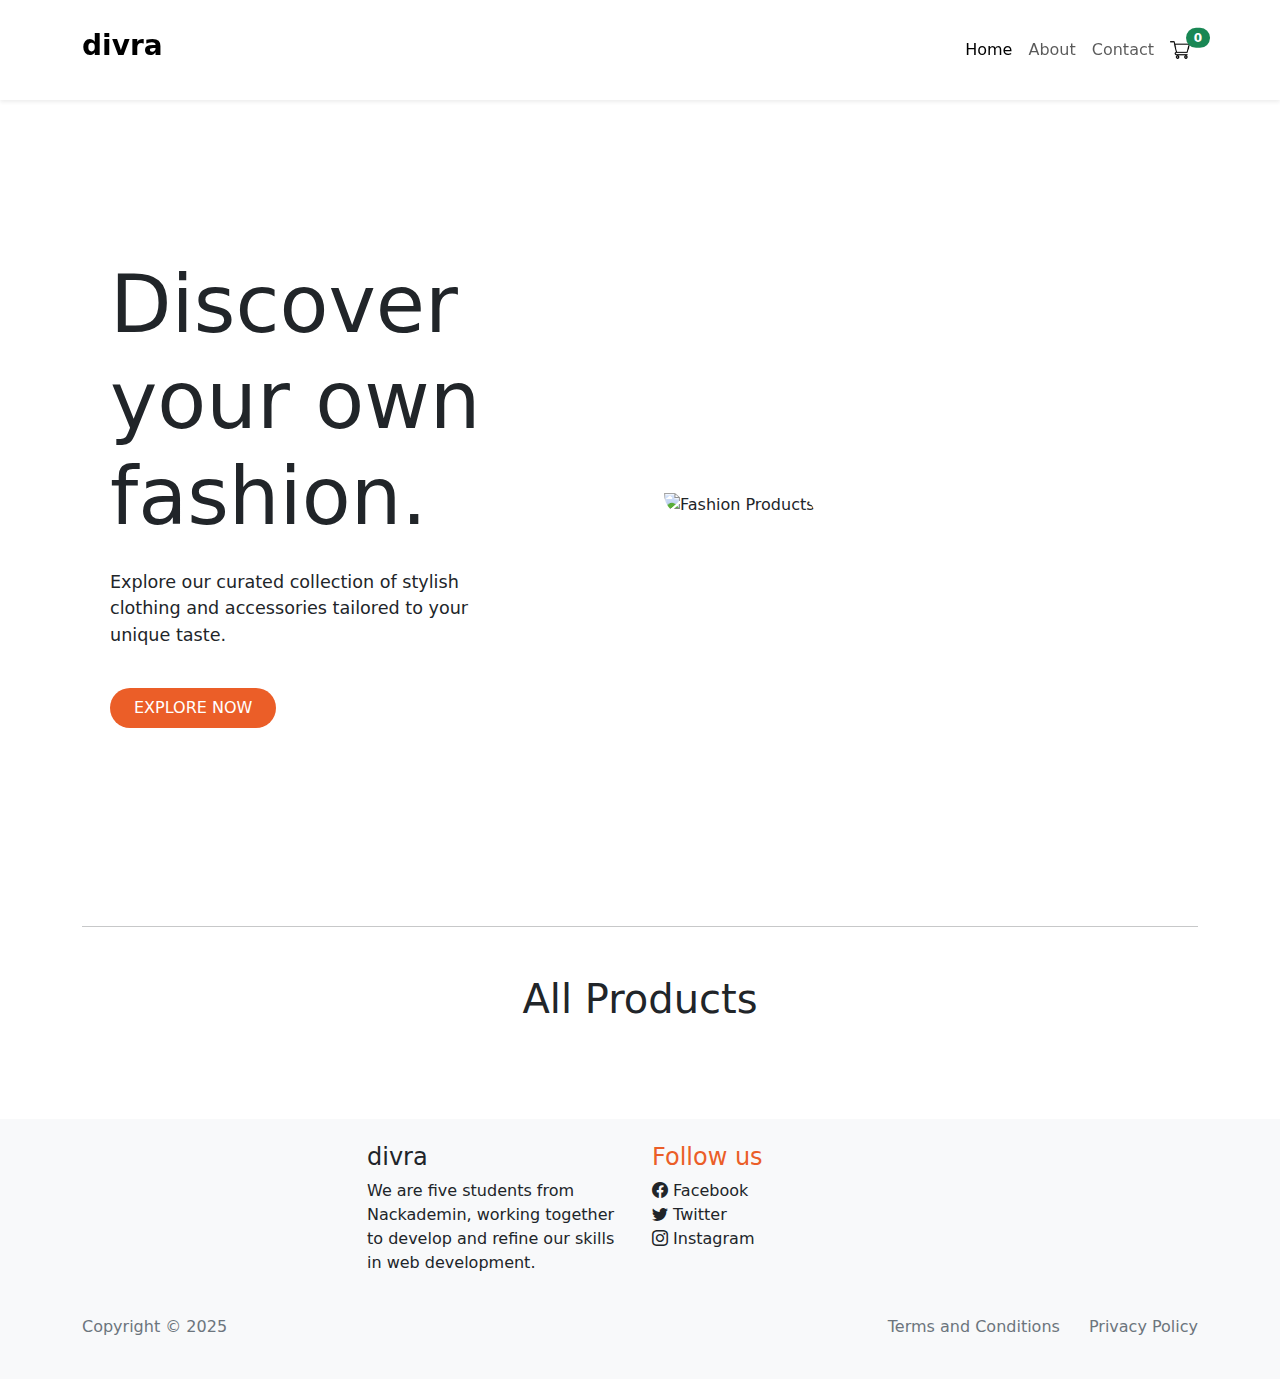
==== commit 189d6394: "moved style to separate file" ====
--- a/index.html
+++ b/index.html
@@ -1,149 +1,20 @@
 <!DOCTYPE html>
 <html lang="en">
-
 <head>
   <meta charset="UTF-8">
   <meta name="viewport" content="width=device-width, initial-scale=1.0">
-  <title>Arvids Sandbox</title>
-  <link rel="stylesheet" href="bootstrap.css" type="text/css">
-  <style>
-    .nav-icon {
-      position: relative;
-      top: -2px;
-    }
-
-    .scale-on-hover {
-      transition: transform 0.3s ease-in-out;
-    }
-
-    .scale-on-hover:hover {
-      transform: scale(1.05);
-    }
-
-    .container-custom {
-      min-height: 100vh;
-      display: flex;
-      align-items: center;
-      justify-content: space-between;
-      padding: 0;
-    }
-
-    .text-content h1 {
-      font-size: 5rem;
-      font-weight: bold;
-    }
-
-    .text-content p {
-      font-size: 1.1rem;
-      color: #555;
-    }
-
-    .btn-custom {
-      background-color: #EB5E28;
-      ;
-      border: none;
-      padding: 5px 18px;
-      color: white;
-      border-radius: 30px;
-
-    }
-
-    .btn-custom:hover {
-      background-color: #e64a19;
-    }
-
-    .image-container img {
-      width: 100%;
-      border-top-right-radius: 30px;
-      border-bottom-left-radius: 30px;
-    }
-
-    .text-content {
-      flex: 1;
-    }
-
-    .image-container {
-      flex: 0 1 auto;
-    }
-
-    .product-text-container {
-      margin-top: 2rem;
-      width: 100%;
-      padding: 1rem;
-      max-height: 180px;
-      overflow: hidden;
-      display: -webkit-box;
-      -webkit-line-clamp: 3;
-      -webkit-box-orient: vertical;
-    }
-
-    .product-title {
-      font-size: 1rem;
-      font-weight: bold;
-      line-height: 1.25;
-      margin-bottom: 1rem;
-      height: 60px;
-      overflow: hidden;
-    }
-
-    .product-desc {
-      position: relative;
-      height: 30px;
-      overflow: hidden;
-      min-height: 4rem;
-      margin-bottom: 0;
-      font-size: 0.9rem;
-      -webkit-mask-image: -webkit-linear-gradient(180deg, black 70%, transparent 100%);
-      mask-image: linear-gradient(180deg, black 70%, transparent 100%);
-
-    }
-
-    .price-buy-container {
-      margin: 1rem 1rem;
-      display: flex;
-      justify-content: space-between;
-      align-items: center;
-    }
-
-    .price-text {
-      font-weight: bold;
-      margin-right: 1px;
-      font-size: 18px;
-      color: #131313;
-    }
-
-    @media (max-width: 767px) {
-      .container-custom {
-        flex-direction: column;
-        text-align: center;
-      }
-
-      .text-content h1 {
-        font-size: 3rem;
-      }
-
-      .text-content p {
-        font-size: 1rem;
-      }
-
-      .image-container img {
-        width: 80%;
-        margin-top: 20px;
-      }
-    }
-
-    .text-orange {
-        color: #EB5E28 !important;
-    }
-  </style>
+  <title>divra</title>
+  <link href="https://cdn.jsdelivr.net/npm/bootstrap@5.3.3/dist/css/bootstrap.min.css" rel="stylesheet" integrity="sha384-QWTKZyjpPEjISv5WaRU9OFeRpok6YctnYmDr5pNlyT2bRjXh0JMhjY6hW+ALEwIH" crossorigin="anonymous" type="text/css">
+  <link rel="stylesheet" href="style.css">
+  <link rel="stylesheet" href="https://cdn.jsdelivr.net/npm/bootstrap-icons@1.11.3/font/bootstrap-icons.min.css">
 </head>
 
-<body>
+<body onload="populateProducts(), updateCartCounter()">
+
   <nav class="navbar sticky-top navbar-expand-sm navbar-light bg-white shadow-sm">
-    <div class="container">
-      <a href="#" class="navbar-brand mb-0 h1">
-        <img class="d-inline-block align-top" src="./img/nav/andreas.png" width="30" height="30" alt="Logo">
-        Name
+    <div class="container my-3">
+      <a href="#" class="navbar-brand">
+        <h3 class="fw-bold">divra</h3>
       </a>
       <button type="button" data-bs-toggle="collapse" data-bs-target="#navbarNav" class="navbar-toggler"
         aria-controls="navbarNav" aria-expanded="false" aria-label="Toggle navigation">
@@ -161,19 +32,13 @@
             <a href="#" class="nav-link" onclick="scrollToBottom()">Contact</a>
           </li>
           <li class="nav-item d-flex align-items-center">
-            <a class="nav-link" href="#">
-              <img class="nav-icon" src="./img/nav/search.png" alt="Search Icon" height="15" draggable="false">
-            </a>
-          </li>
-          <li class="nav-item d-flex align-items-center">
-            <a class="nav-link" href="#">
-              <img class="nav-icon" src="./img/nav/account.png" alt="Account Icon" height="15" draggable="false">
-            </a>
-          </li>
-          <li class="nav-item d-flex align-items-center">
-            <a class="nav-link" href="#">
-              <img class="nav-icon" src="./img/nav/shopping-cart.png" alt="Shopping Cart Icon" height="15"
+            <a class="nav-link position-relative" href="form.html">
+              <img class="nav-icon" src="./img/nav/shopping-cart.png" alt="Shopping Cart Icon" height="20"
                 draggable="false">
+                <span id="cart-counter" class="position-absolute top-25 start-100 translate-middle badge rounded-pill bg-success">
+                  0
+                  <span class="visually-hidden">items in cart</span>
+                </span>
             </a>
           </li>
         </ul>
@@ -181,18 +46,16 @@
     </div>
   </nav>
 
-  <div class="container">
-    <div class="container container-custom">
-      <div class="row align-items-center w-100">
-        <div class="col-md-6 text-content">
-          <h1>Discover your own fashion.</h1>
-          <p>Explore our curated collection of stylish clothing and accessories tailored to your unique taste.</p>
-          <a class="btn btn-custom" href="#all-products">EXPLORE NOW</a>
-        </div>
-        <div class="col-md-6">
-          <div class="image-container">
-            <img src="./img/nav/bioglow.png" alt="Fashion Products" class="img-fluid">
-          </div>
+  <div class="container container-custom">
+    <div class="row align-items-center m-3 gx-5">
+      <div class="col-md-6 text-content">
+        <h1 class="h1">Discover your own fashion.</h1>
+        <p class="mt-4">Explore our curated collection of stylish clothing and accessories tailored to your unique taste.</p>
+        <a class="btn btn-custom px-4 py-2 rounded-5 my-4" href="#all-products">EXPLORE NOW</a>
+      </div>
+      <div class="col-md-6">
+        <div class="image-container">
+          <img src="./img/nav/bioglow.png" alt="Fashion Products" class="img-fluid">
         </div>
       </div>
     </div>
@@ -201,8 +64,8 @@
   <div class="container">
     <hr>
   </div>
-  <div class="container text-center">
-    <h1 class="text-start" id="all-products">All Products</h1>
+  <div class="container mt-5">
+    <h1 class="text-center" id="all-products">All Products</h1>
   </div>
   <div class="container mt-5" id="prod-container">
     <!-- Product cards from JS go here -->
@@ -212,20 +75,22 @@
   <div class="modal fade" id="productModal" tabindex="-1" aria-labelledby="productModal" aria-hidden="true">
     <div class="modal-dialog modal-dialog-centered modal-lg">
       <div class="modal-content rounded-5">
-        <div class="modal-header border-0">
-          <button type="button" class="btn-close float-end mt-2 me-2" data-bs-dismiss="modal" aria-label="Close"></button>
+        <div class="modal-header border-0 mb-0">
+          <button type="button" class="btn-close float-end mt-2 me-2" data-bs-dismiss="modal"
+            aria-label="Close"></button>
         </div>
-        <div class="modal-body mb-5 mx-4">
+        <div class="modal-body mt-0 mb-5 mx-4">
           <div class="row gx-5">
             <div class="col-md-4 my-auto">
-              <img src="[data-uri]" id="modal-img" class="img-fluid rounded translateY(-50%)" alt="Product image">
+              <img src="[data-uri]" id="modal-img"
+                class="img-fluid rounded translateY(-50%)" alt="Product image">
             </div>
             <div class="col-md-8">
               <div class="card-body">
                 <h4 class="modal-title" id="modal-title">Modal title</h4>
                 <h5 id="modal-price" class="fw-bold my-3 text-orange">&nbsp;</h5>
                 <p class="card-text" id="modal-desc"></p>
-                <button type="button" class="btn btn-custom mt-3">Buy</button>
+                <span id="buy-button"><button class="btn btn-custom px-4 py-2 rounded-5">Add to cart</button></span>
               </div>
             </div>
           </div>
@@ -239,7 +104,8 @@
     <div class="modal-dialog modal-dialog-centered modal-lg">
       <div class="modal-content rounded-5">
         <div class="modal-header border-0 mb-0">
-          <button type="button" class="btn-close float-end mt-2 me-2" data-bs-dismiss="modal" aria-label="Close"></button>
+          <button type="button" class="btn-close float-end mt-2 me-2" data-bs-dismiss="modal"
+            aria-label="Close"></button>
         </div>
         <div class="modal-body mx-4 mt-0">
           <h1>Welcome to our test webshop!</h1> <br>
@@ -257,28 +123,30 @@
             Thanks for checking out our site!
             <br>
           </p>
-          <div class="mb-4 mt-4"><button class="btn-custom" data-bs-dismiss="modal" aria-label="Close">Close</button>
+          <div class="mb-4 mt-4"><button class="btn btn-custom px-4 py-2 rounded-5" data-bs-dismiss="modal"
+              aria-label="Close">Close</button>
           </div>
         </div>
       </div>
     </div>
   </div>
-
+<!-- FOOTER -->
   <footer class="bg-light text-center py-4 mt-5">
     <div class="container">
       <div class="row justify-content-center">
         <div class="col-md-3 text-start">
-          <h4>Name</h4>
+          <h4>divra</h4>
           <p class="text-start">
-            Lorem ipsum dolor sit amet consectetur adipisicing elit. Laudantium asperiores possimus natus doloremque
-            blanditiis assumenda dolor accusantium illo odio?
+            We are five students from Nackademin, working together to develop and refine our skills in web development. 
           </p>
         </div>
         <div class="col-md-3 text-start">
           <h4 class="text-orange">Follow us</h4>
-          <a href="http://Facebook.com/" class="text-decoration-none text-dark"><i class="bi bi-facebook"></i> Facebook</a><br>
+          <a href="http://Facebook.com/" class="text-decoration-none text-dark"><i class="bi bi-facebook"></i>
+            Facebook</a><br>
           <a href="http://x.com/" class="text-decoration-none text-dark"><i class="bi bi-twitter"></i> Twitter </a><br>
-          <a href="http://instagram.com/" class="text-decoration-none text-dark"><i class="bi bi-instagram"></i>Instagram </a>
+          <a href="http://instagram.com/" class="text-decoration-none text-dark"><i
+              class="bi bi-instagram"></i> Instagram</a>
         </div>
       </div>
       <div class="d-flex justify-content-between mt-4 text-secondary">
@@ -291,8 +159,8 @@
     </div>
   </footer>
 
+
   <script src="main.js"></script>
   <script src="bootstrap.js"></script>
 </body>
-
 </html>--- a/style.css
+++ b/style.css
@@ -0,0 +1,98 @@
+.scale-on-hover {
+    transition: transform 0.3s ease-in-out;
+}
+
+.scale-on-hover:hover {
+    transform: scale(1.05);
+}
+
+.card-image-container {
+    height: 13rem;
+}
+
+.card-image-custom {
+    max-height: 13rem;
+}
+
+.btn-custom {
+    background-color: #EB5E28;
+    border: none;
+    color: white;
+}
+
+.btn-custom:hover {
+    background-color: #e64a19;
+}
+
+.product-title {
+    height: 3rem;
+    overflow: hidden;
+}
+
+.container-custom {
+    min-height: 90vh;
+    display: flex;
+    align-items: center;
+    justify-content: space-between;
+    padding: 0;
+}
+
+.text-content h1 {
+    font-size: 5rem;
+}
+
+.text-content p {
+    font-size: 1.1rem;
+    max-width: 75%;
+}
+
+.image-container img {
+    border-top-right-radius: 30px;
+    border-bottom-left-radius: 30px;
+}
+
+@media (max-width: 767px) {
+    .container-custom {
+        flex-direction: column;
+        text-align: center;
+    }
+
+    .text-content h1 {
+        font-size: 3rem;
+    }
+
+    .text-content p {
+        font-size: 1rem;
+        max-width: 100%;
+    }
+
+    .image-container img {
+        width: 80%;
+        margin-top: 20px;
+    }
+}
+
+.text-orange {
+    color: #EB5E28;
+}
+
+.cart-image-custom {
+    max-height: 7rem;
+}
+
+.text-bg-custom {
+    background-color: #f1f1f1;
+}
+
+.green {
+    fill: #6DB274;
+}
+
+.btn-nobtn {
+    cursor: default;
+}
+
+.btn-nobtn:hover {
+    cursor: default;
+    background-color: #f1f1f1;
+}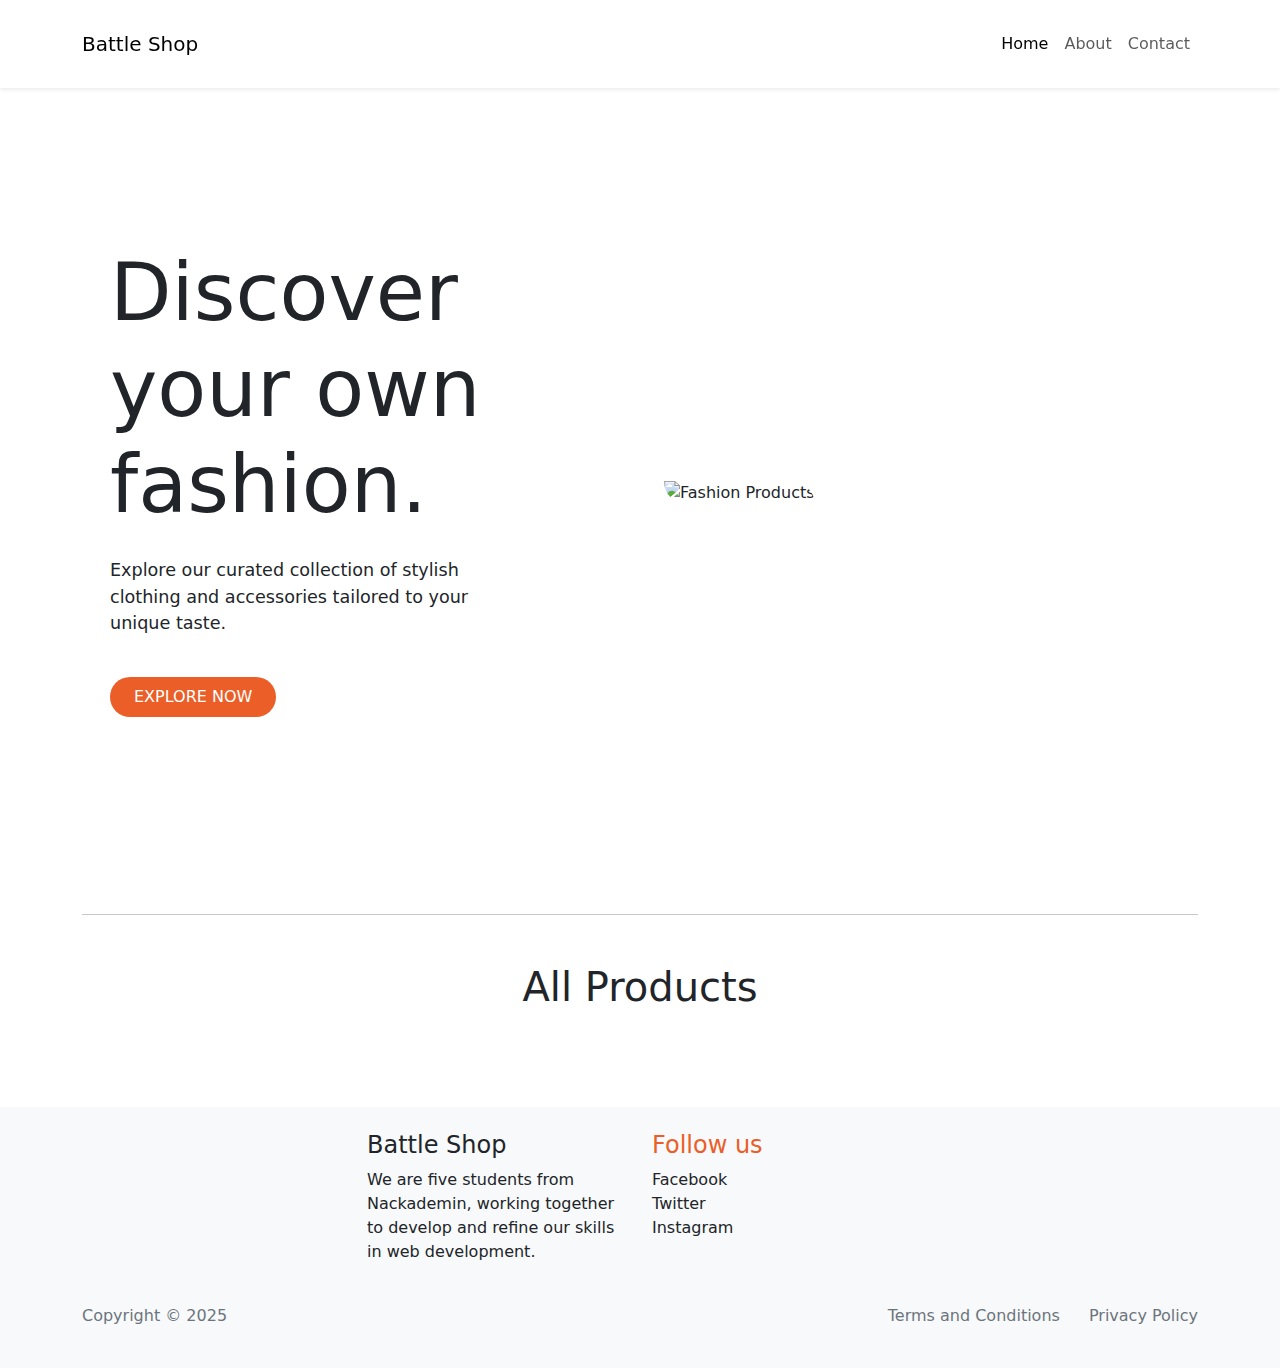
==== commit 82e9d31c: "Revert "Design improvements"" ====
--- a/index.html
+++ b/index.html
@@ -3,18 +3,106 @@
 <head>
   <meta charset="UTF-8">
   <meta name="viewport" content="width=device-width, initial-scale=1.0">
-  <title>divra</title>
+  <title>Battle Shop</title>
   <link href="https://cdn.jsdelivr.net/npm/bootstrap@5.3.3/dist/css/bootstrap.min.css" rel="stylesheet" integrity="sha384-QWTKZyjpPEjISv5WaRU9OFeRpok6YctnYmDr5pNlyT2bRjXh0JMhjY6hW+ALEwIH" crossorigin="anonymous" type="text/css">
-  <link rel="stylesheet" href="style.css">
-  <link rel="stylesheet" href="https://cdn.jsdelivr.net/npm/bootstrap-icons@1.11.3/font/bootstrap-icons.min.css">
+  <style>
+    .scale-on-hover {
+      transition: transform 0.3s ease-in-out;
+    }
+
+    .scale-on-hover:hover {
+      transform: scale(1.05);
+    }
+
+    .card-image-container {
+      height: 13rem;
+    }
+
+    .card-image-custom {
+      max-height: 13rem;
+    }
+
+    .container-custom {
+      min-height: 90vh;
+      display: flex;
+      align-items: center;
+      justify-content: space-between;
+      padding: 0;
+    }
+
+    .text-content h1 {
+      font-size: 5rem;
+    }
+
+    .text-content p {
+      font-size: 1.1rem;
+      max-width: 75%;
+    }
+
+    .btn-custom {
+      background-color: #EB5E28;
+      border: none;
+      color: white;
+    }
+
+    .btn-custom:hover {
+      background-color: #e64a19;
+    }
+
+    .image-container {
+      flex: 0 1 auto;
+    }
+
+    .image-container img {
+      border-top-right-radius: 30px;
+      border-bottom-left-radius: 30px;
+    }
+
+    .text-content {
+      flex: 1;
+    }
+
+    .product-title {
+      font-size: 1rem;
+      font-weight: bold;
+      line-height: 1.25;
+      height: 60px;
+      overflow: hidden;
+    }
+
+    @media (max-width: 767px) {
+      .container-custom {
+        flex-direction: column;
+        text-align: center;
+      }
+
+      .text-content h1 {
+        font-size: 3rem;
+      }
+
+      .text-content p {
+        font-size: 1rem;
+        max-width: 100%;
+      }
+
+      .image-container img {
+        width: 80%;
+        margin-top: 20px;
+      }
+    }
+
+    .text-orange {
+      color: #EB5E28;
+    }
+  </style>
 </head>
 
-<body onload="populateProducts(), updateCartCounter()">
+<body onload="populateProducts()">
 
   <nav class="navbar sticky-top navbar-expand-sm navbar-light bg-white shadow-sm">
     <div class="container my-3">
-      <a href="#" class="navbar-brand">
-        <h3 class="fw-bold">divra</h3>
+      <a href="#" class="navbar-brand mb-0 h1">
+        Battle Shop
       </a>
       <button type="button" data-bs-toggle="collapse" data-bs-target="#navbarNav" class="navbar-toggler"
         aria-controls="navbarNav" aria-expanded="false" aria-label="Toggle navigation">
@@ -31,16 +119,22 @@
           <li class="nav-item">
             <a href="#" class="nav-link" onclick="scrollToBottom()">Contact</a>
           </li>
+          <!-- <li class="nav-item d-flex align-items-center">
+            <a class="nav-link" href="#">
+              <img class="nav-icon" src="./img/nav/search.png" alt="Search Icon" height="15" draggable="false">
+            </a>
+          </li>
           <li class="nav-item d-flex align-items-center">
-            <a class="nav-link position-relative" href="form.html">
-              <img class="nav-icon" src="./img/nav/shopping-cart.png" alt="Shopping Cart Icon" height="20"
+            <a class="nav-link" href="#">
+              <img class="nav-icon" src="./img/nav/account.png" alt="Account Icon" height="15" draggable="false">
+            </a>
+          </li>
+          <li class="nav-item d-flex align-items-center">
+            <a class="nav-link" href="#">
+              <img class="nav-icon" src="./img/nav/shopping-cart.png" alt="Shopping Cart Icon" height="15"
                 draggable="false">
-                <span id="cart-counter" class="position-absolute top-25 start-100 translate-middle badge rounded-pill bg-success">
-                  0
-                  <span class="visually-hidden">items in cart</span>
-                </span>
             </a>
-          </li>
+          </li> -->
         </ul>
       </div>
     </div>
@@ -86,11 +180,11 @@
                 class="img-fluid rounded translateY(-50%)" alt="Product image">
             </div>
             <div class="col-md-8">
-              <div class="card-body">
+              <div class="card-body" data-bs-toggle="modal" data-bs-target="#productModal" onclick="populateProductPopUp($,{i})">
                 <h4 class="modal-title" id="modal-title">Modal title</h4>
                 <h5 id="modal-price" class="fw-bold my-3 text-orange">&nbsp;</h5>
                 <p class="card-text" id="modal-desc"></p>
-                <span id="buy-button"><button class="btn btn-custom px-4 py-2 rounded-5">Add to cart</button></span>
+                <a href="form.html?title=${encodeURIComponent(products[i].title)}&price=${products[i].price.toFixed(2)}&image=${encodeURIComponent(products[i].image)}" class="btn btn-custom mt-3 px-4 py-2 rounded-5">Buy</a> 
               </div>
             </div>
           </div>
@@ -130,12 +224,12 @@
       </div>
     </div>
   </div>
-<!-- FOOTER -->
+
   <footer class="bg-light text-center py-4 mt-5">
     <div class="container">
       <div class="row justify-content-center">
         <div class="col-md-3 text-start">
-          <h4>divra</h4>
+          <h4>Battle Shop</h4>
           <p class="text-start">
             We are five students from Nackademin, working together to develop and refine our skills in web development. 
           </p>
@@ -146,7 +240,7 @@
             Facebook</a><br>
           <a href="http://x.com/" class="text-decoration-none text-dark"><i class="bi bi-twitter"></i> Twitter </a><br>
           <a href="http://instagram.com/" class="text-decoration-none text-dark"><i
-              class="bi bi-instagram"></i> Instagram</a>
+              class="bi bi-instagram"></i>Instagram </a>
         </div>
       </div>
       <div class="d-flex justify-content-between mt-4 text-secondary">
